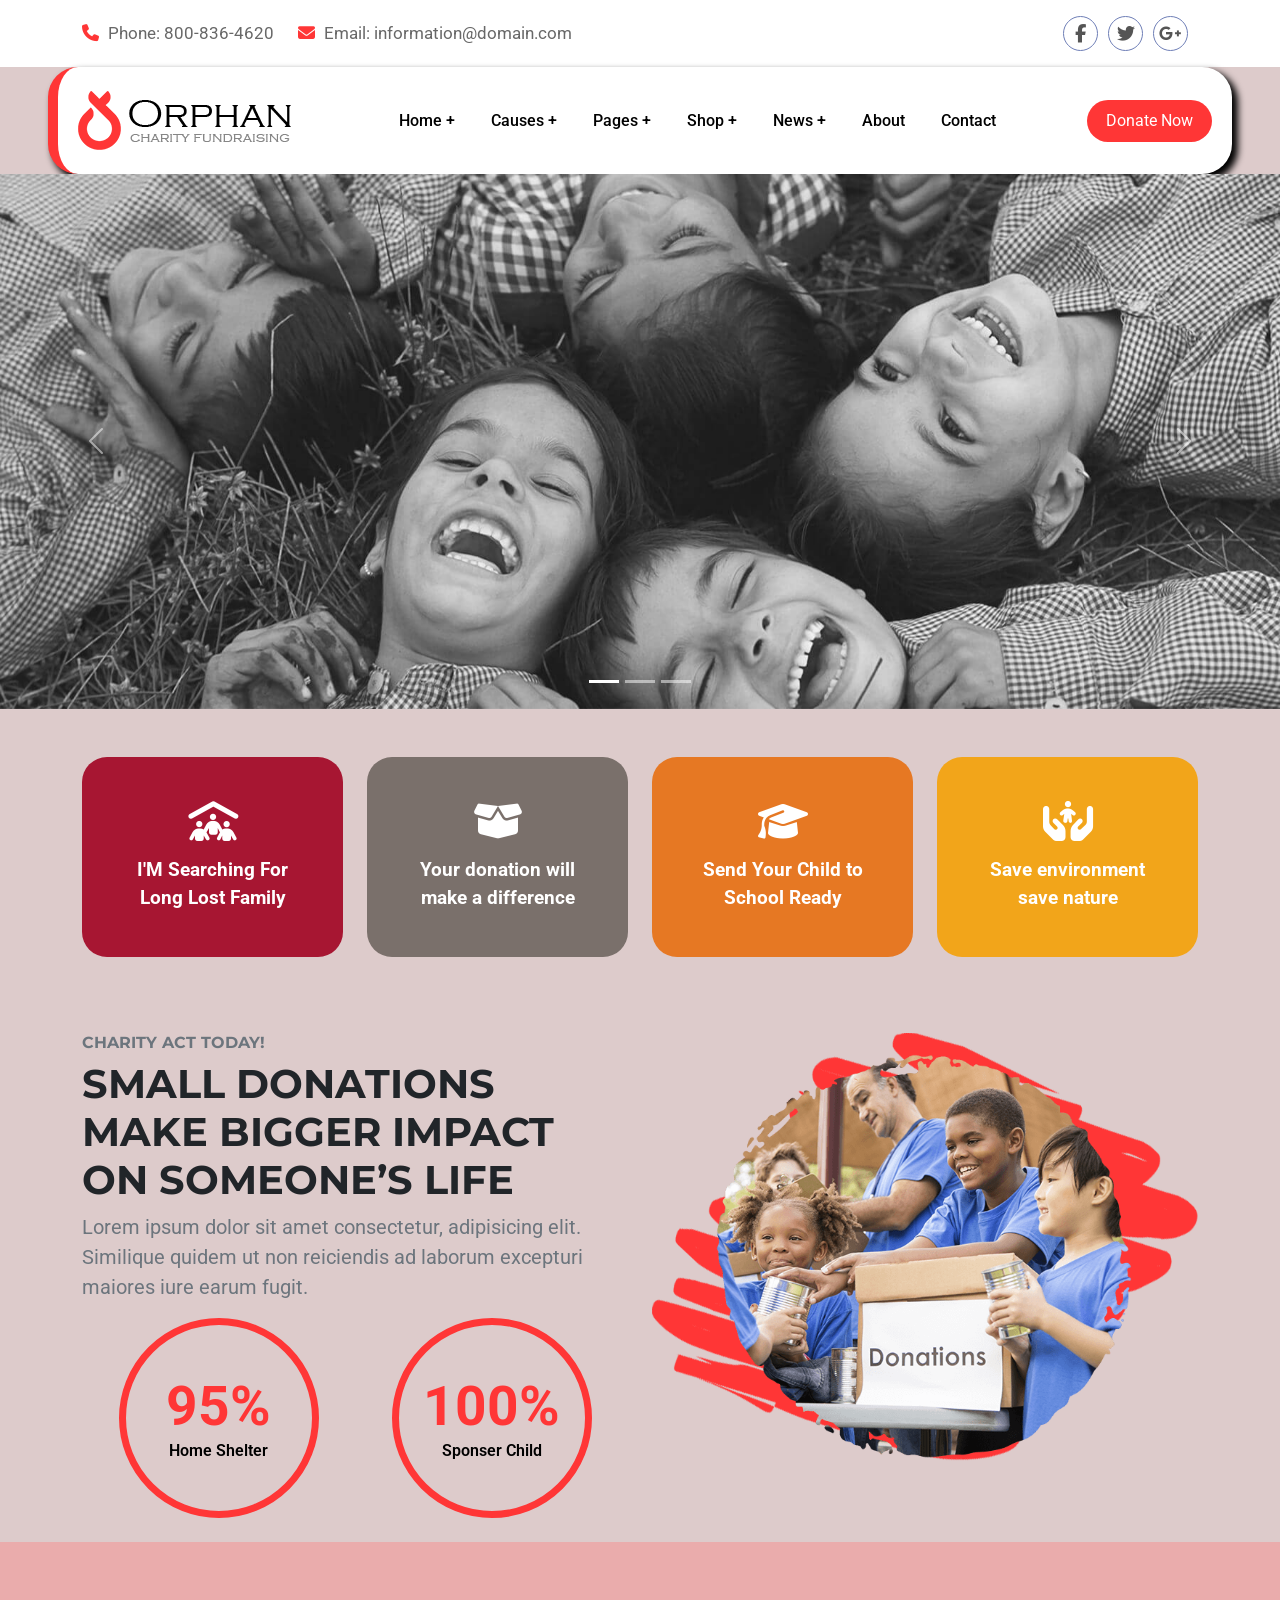
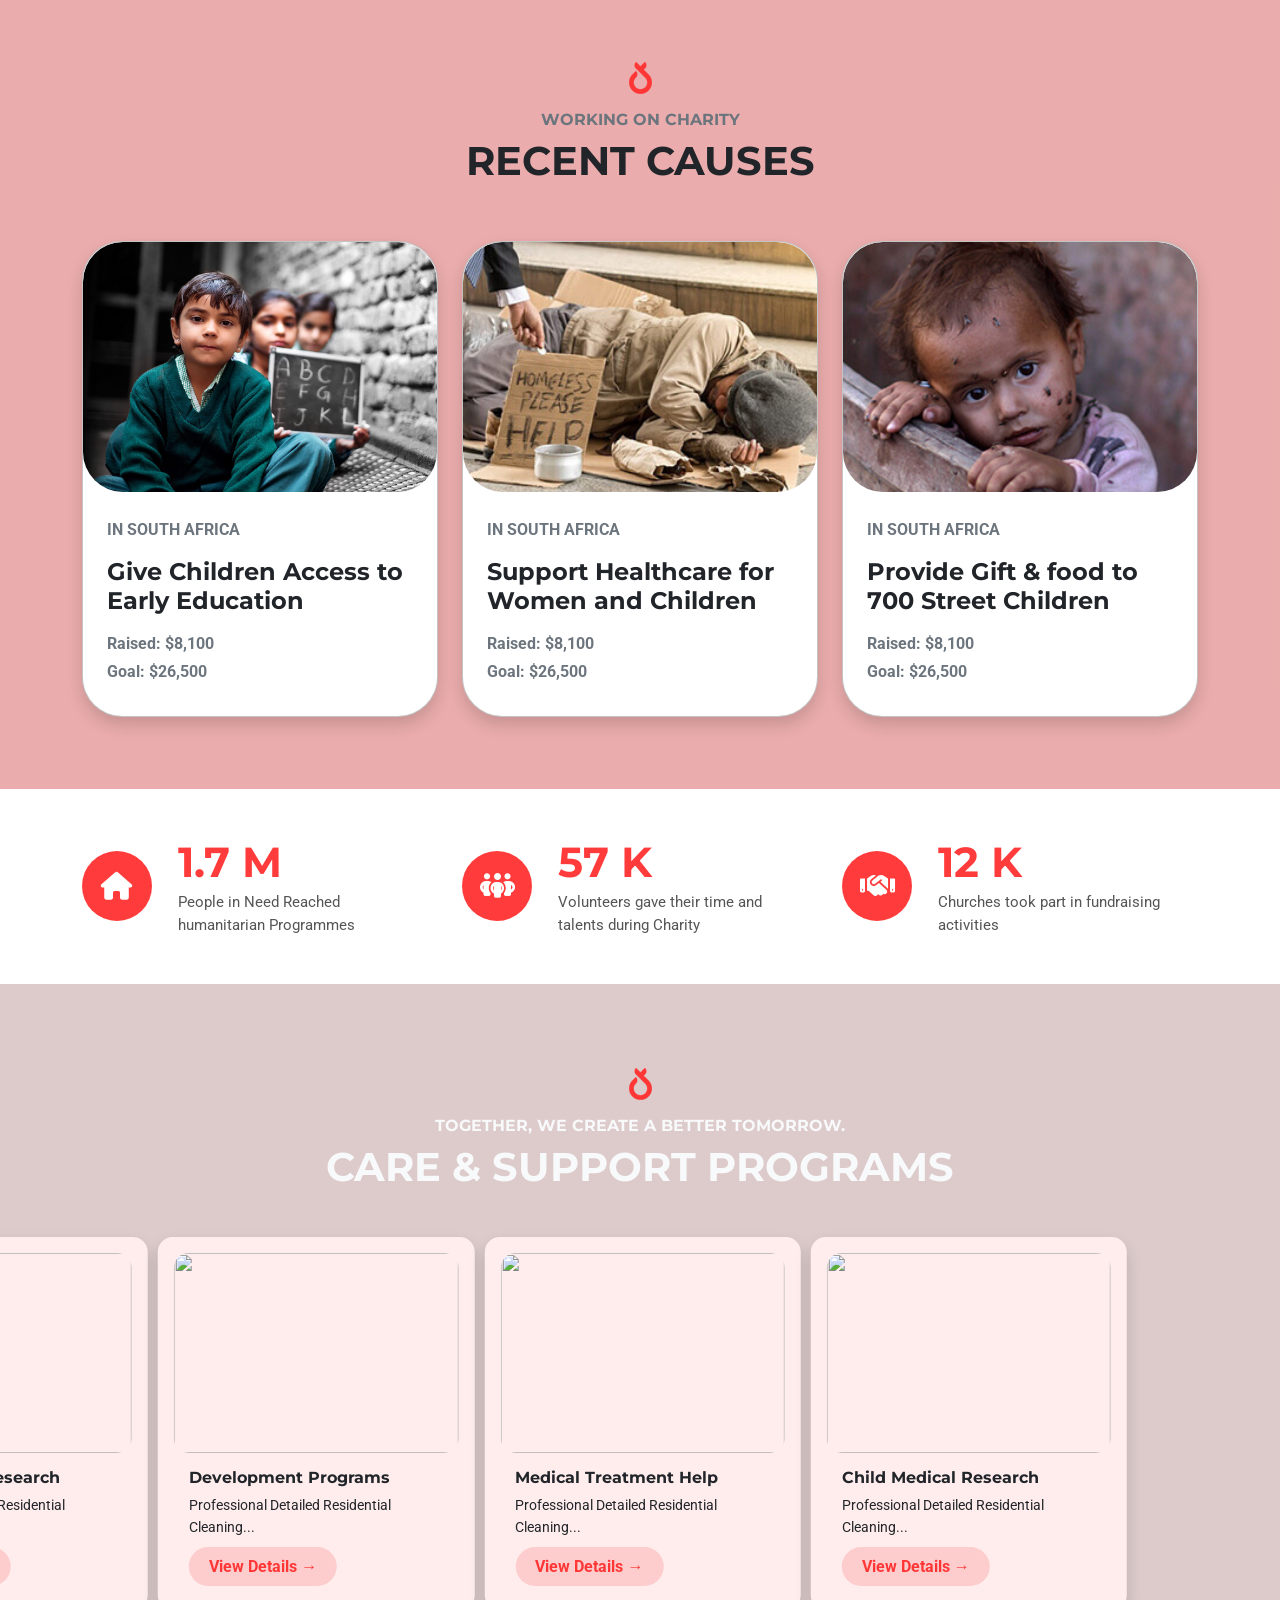
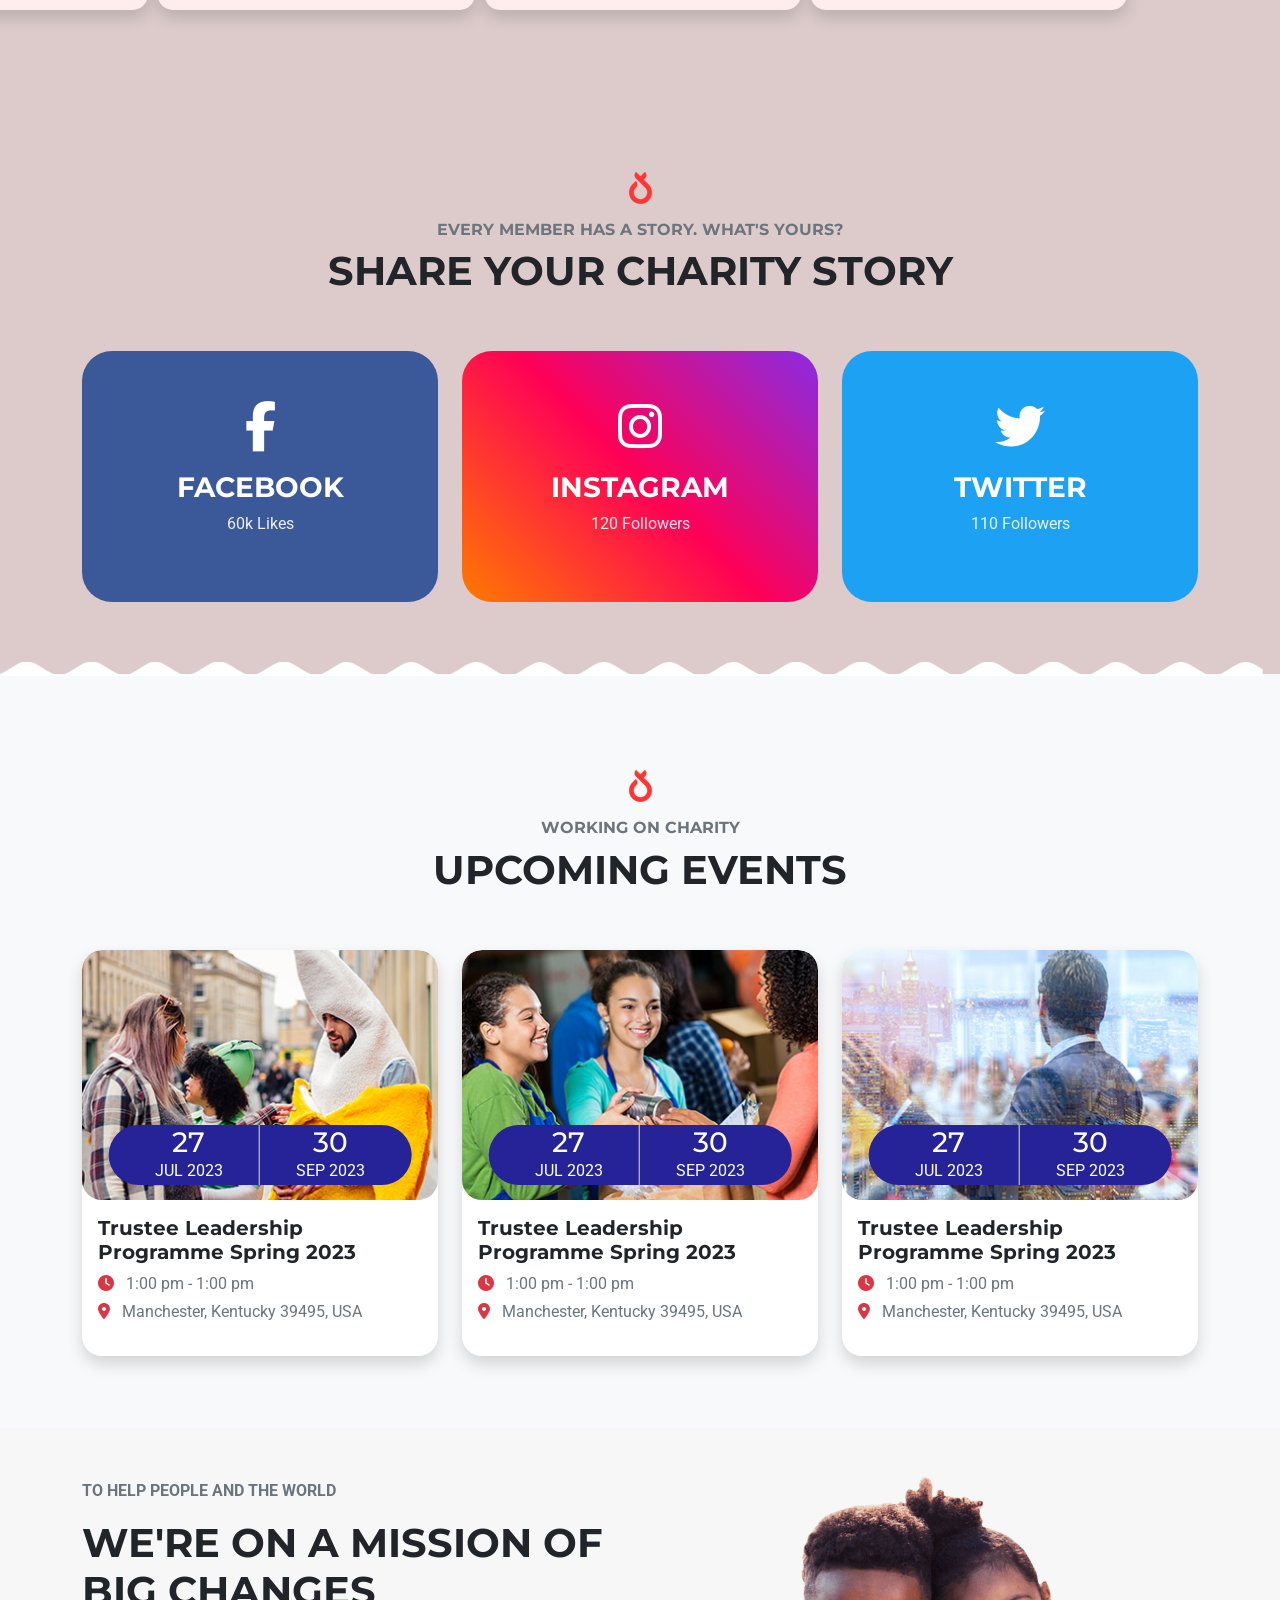
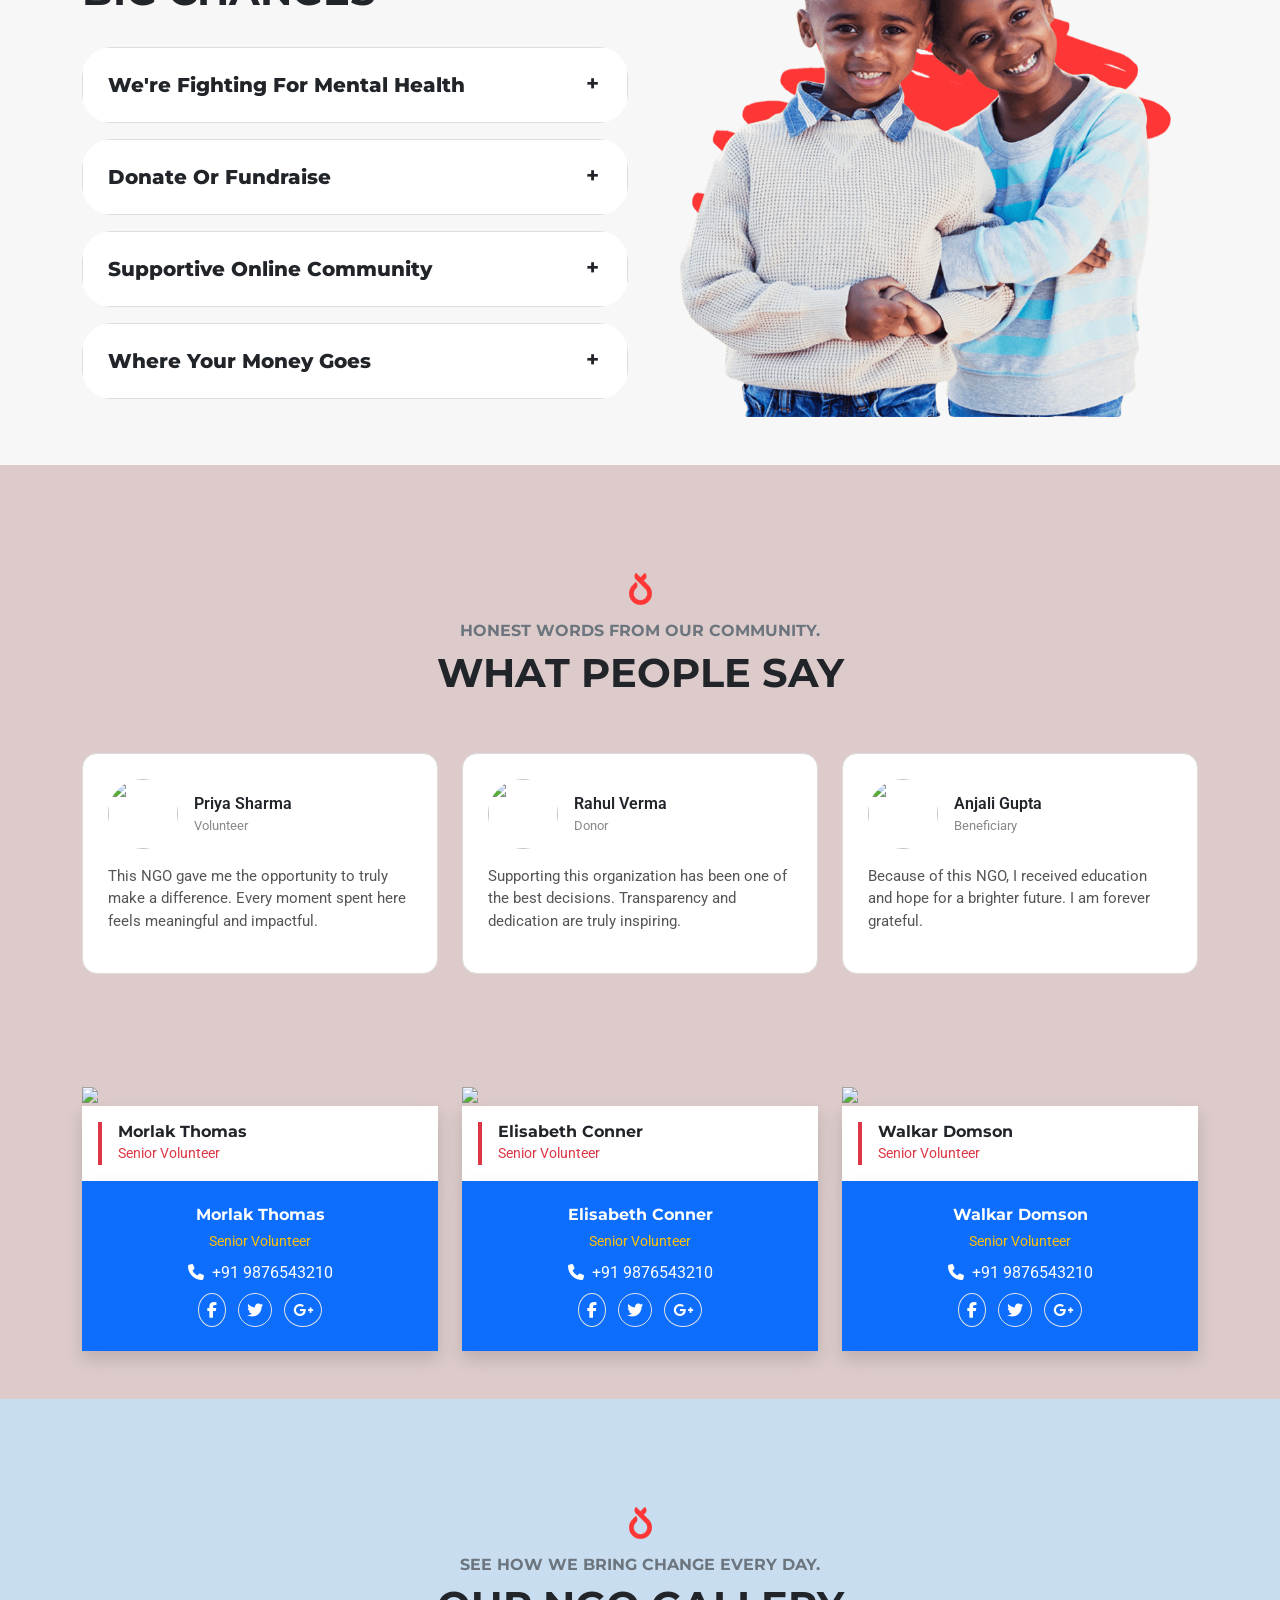
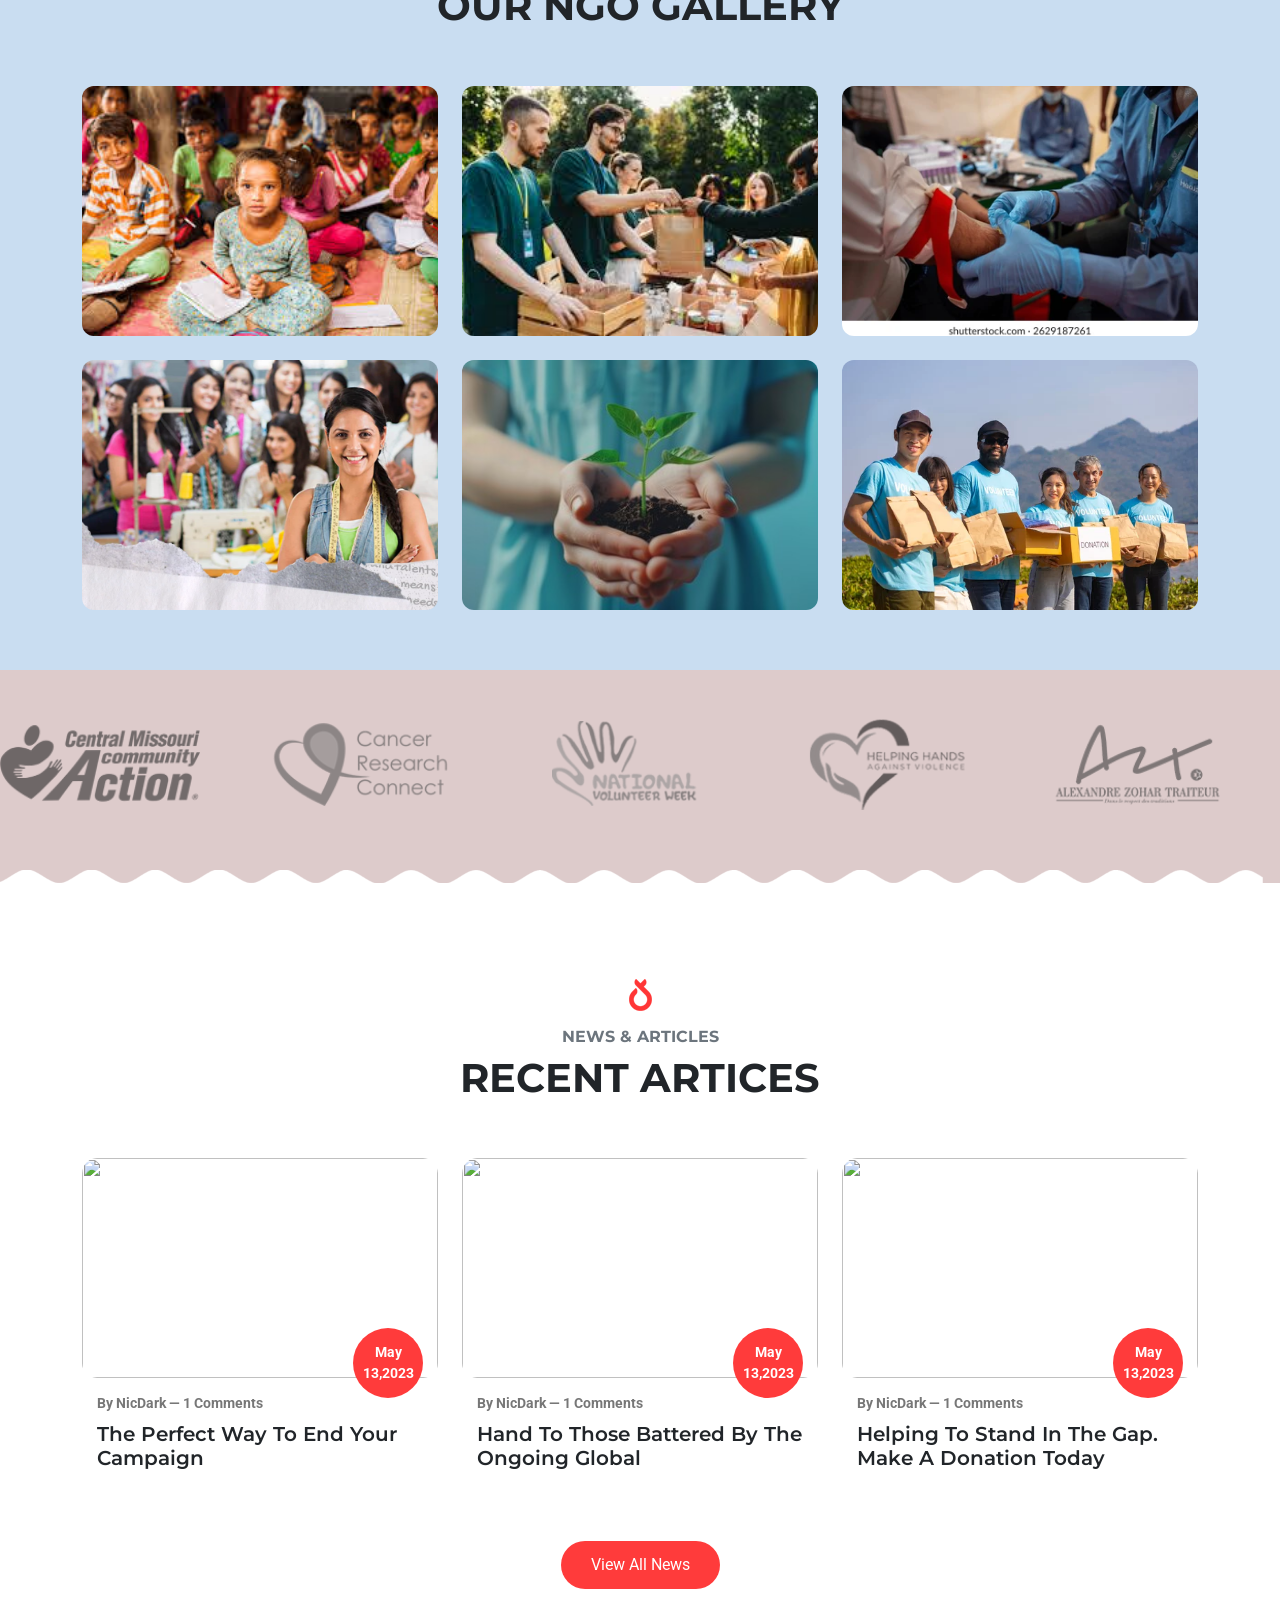
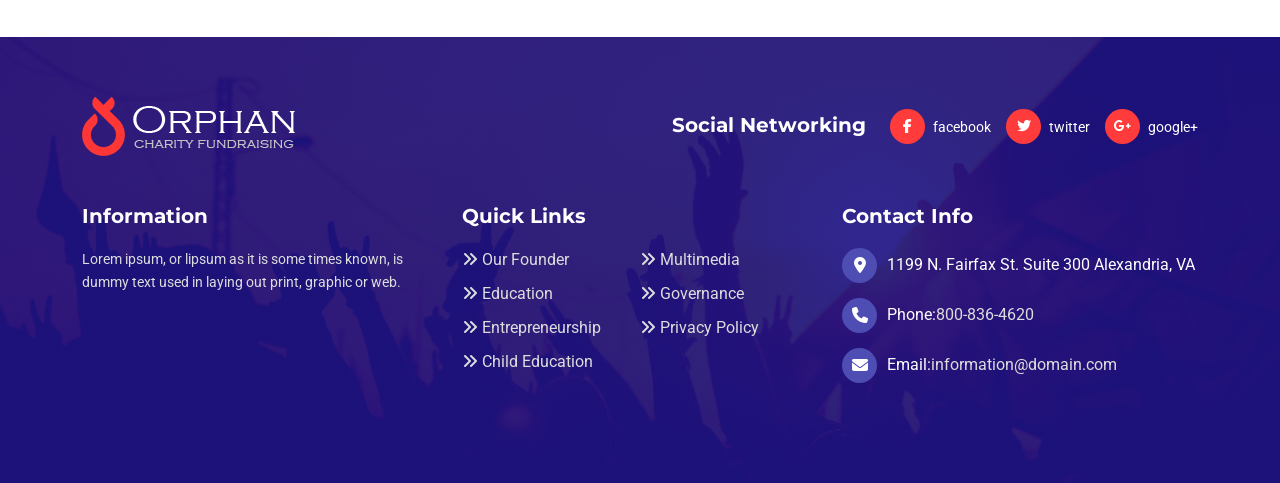
==== index.html @ 3b1694ea "bhoomi" ====
<!doctype html>
<html lang="en">
  <head>
    <meta charset="UTF-8" />
    <meta name="viewport" content="width=device-width, initial-scale=1.0" />
    <link rel="preconnect" href="https://fonts.googleapis.com" />
    <link rel="preconnect" href="https://fonts.gstatic.com" crossorigin />
    <link
      href="https://fonts.googleapis.com/css2?family=Montserrat:ital,wght@0,100..900;1,100..900&family=Roboto:ital,wght@0,100..900;1,100..900&display=swap"
      rel="stylesheet"
    />
    <link
      rel="stylesheet"
      href="https://cdnjs.cloudflare.com/ajax/libs/font-awesome/6.5.0/css/all.min.css"
    />
    <link href="https://unpkg.com/aos@2.3.1/dist/aos.css" rel="stylesheet" />
    <link
      rel="stylesheet"
      href="https://unpkg.com/swiper/swiper-bundle.min.css"
    />

    <link rel="stylesheet" href="bootstrap.css" />
    <link rel="stylesheet" href="index.css" />
    <title>NGO</title>
  </head>
  <body>
    <div class="ngo">
      <div class="top-header py-3">
        <div
          class="container d-lg-flex justify-content-between align-items-center"
        >
          <div class="contact-info text-lg-start text-center">
            <span data-aos="zoom-in" data-aos-delay="200"
              ><i class="fa-solid fa-phone"></i> Phone: 800-836-4620</span
            >
            <span data-aos="zoom-in" data-aos-delay="400"
              ><i class="fa-solid fa-envelope"></i> Email:
              information@domain.com</span
            >
          </div>

          <div class="d-lg-block d-none">
            <div class="social-login">
              <a href="#" data-aos="zoom-in" data-aos-delay="600"
                ><i class="fa-brands fa-facebook-f face"></i
              ></a>
              <a href="#" data-aos="zoom-in" data-aos-delay="800"
                ><i class="fa-brands fa-twitter twist"></i
              ></a>
              <a
                class="text-dark"
                href="#"
                data-aos="zoom-in"
                data-aos-delay="1000"
                ><i class="fa-brands fa-google-plus-g google"></i>
              </a>
              <!-- <span class="login" data-aos="zoom-in" data-aos-delay="1200">
                <a href="">
                  <i class="fa-solid fa-user"></i> Login and Register
                </a>
              </span> -->
            </div>
          </div>
        </div>
      </div>

      <!-- 🔵 Main Header -->
    </div>

    <!-- <div class="mainWrapper">
      <div class="container">
        <div class="main-header">
          <div
            class="container d-flex align-items-center justify-content-between"
          >
            <div class="logo d-flex align-items-center">
              <div class="logo-icon">
                <img src="image/blacklogo2.png" alt="logo" />
              </div>
            </div>

            <ul class="nav-menu d-flex">
              <li>Home +</li>
              <li>Causes +</li>
              <li>Pages +</li>
              <li>Shop +</li>
              <li>News +</li>
              <li>About</li>
              <li>Contact</li>
            </ul>

            <div class="header-right d-flex align-items-center">
              <div class="cart">
                <i class="fa-solid fa-bag-shopping"></i>
                <span class="badge">1</span>
              </div>

              <button class="btn donate-btn">Donate Now</button>
            </div>
          </div>
        </div>
      </div>
    </div> -->

    <div class="mainWrapper">
      <div class="container-fluid px-lg-5">
        <nav class="navbar navbar-expand-lg main-header">
          <!-- Logo -->
          <a class="navbar-brand d-flex align-items-center" href="#">
            <div
              class="logo-icon img-fluid w-100 w-sm-50"
              data-aos="zoom-in-right"
            >
              <img src="image/blacklogo2.png" alt="logo" width="50" class="" />
            </div>
          </a>

          <!-- Toggle Button (Mobile) -->
          <button
            class="navbar-toggler"
            type="button"
            data-bs-toggle="collapse"
            data-bs-target="#navbarContent"
          >
            <span class="navbar-toggler-icon">
              <i class="fa-solid fa-bars"></i>
            </span>
          </button>

          <!-- Menu -->
          <div
            class="collapse navbar-collapse justify-content-between"
            id="navbarContent"
          >
            <ul class="navbar-nav mx-auto nav-menu" data-aos="zoom-in">
              <li class="nav-item"><a class="nav-link" href="#">Home +</a></li>
              <li class="nav-item">
                <a class="nav-link" href="#">Causes +</a>
              </li>
              <li class="nav-item"><a class="nav-link" href="#">Pages +</a></li>
              <li class="nav-item"><a class="nav-link" href="#">Shop +</a></li>
              <li class="nav-item"><a class="nav-link" href="#">News +</a></li>
              <li class="nav-item"><a class="nav-link" href="#">About</a></li>
              <li class="nav-item"><a class="nav-link" href="#">Contact</a></li>
            </ul>

            <!-- Right Side -->
            <div
              class="header-right d-flex align-items-center"
              data-aos="zoom-in-left"
            >
              <a href="" class="btn donate-btn">Donate Now</a>
            </div>
          </div>
        </nav>
      </div>
    </div>
    <section class="carouselContent345">
      <div id="demo" class="carousel slide" data-bs-ride="carousel">
        <!-- Indicators/dots -->
        <div class="carousel-indicators">
          <button
            type="button"
            data-bs-target="#demo"
            data-bs-slide-to="0"
            class="active"
          ></button>
          <button
            type="button"
            data-bs-target="#demo"
            data-bs-slide-to="1"
          ></button>
          <button
            type="button"
            data-bs-target="#demo"
            data-bs-slide-to="2"
          ></button>
        </div>

        <!-- The slideshow/carousel -->
        <div class="carousel-inner">
          <div class="carousel-item active">
            <img
              src="image/hero-1.jpg"
              alt="Los Angeles"
              class="d-block w-100"
            />
          </div>
          <div class="carousel-item">
            <img src="image/slide1.jpg" alt="Chicago" class="d-block w-100" />
          </div>
          <div class="carousel-item">
            <img src="image/slide2.jpg" alt="New York" class="d-block w-100" />
          </div>
        </div>

        <!-- Left and right controls/icons -->
        <button
          class="carousel-control-prev"
          type="button"
          data-bs-target="#demo"
          data-bs-slide="prev"
        >
          <span class="carousel-control-prev-icon"></span>
        </button>
        <button
          class="carousel-control-next"
          type="button"
          data-bs-target="#demo"
          data-bs-slide="next"
        >
          <span class="carousel-control-next-icon"></span>
        </button>
      </div>
    </section>

    <section class="cardCon235">
      <div class="cardWrapper">
        <div class="cardContent">
          <div class="container py-5">
            <div class="row g-4">
              <div
                class="col-md-3"
                data-aos="fade-up"
                data-aos-anchor-placement="top-bottom"
                data-aos-duration="200"
                data-aos-delay="200"
              >
                <div class="card-box" style="background: #a71632">
                  <i class="fa-solid fa-people-roof"></i>
                  <div class="card-text">
                    I'M Searching For<br />Long Lost Family
                  </div>
                </div>
              </div>

              <div
                class="col-md-3"
                data-aos="fade-up"
                data-aos-anchor-placement="top-bottom"
                data-aos-duration="400"
                data-aos-delay="300"
              >
                <div class="card-box" style="background: #7a706b">
                  <i class="fa-solid fa-box-open"></i>
                  <div class="card-text">
                    Your donation will<br />make a difference
                  </div>
                </div>
              </div>

              <div
                class="col-md-3"
                data-aos="fade-up"
                data-aos-anchor-placement="top-bottom"
                data-aos-duration="600"
                data-aos-delay="400"
              >
                <div class="card-box" style="background: #e67823">
                  <i class="fa-solid fa-graduation-cap"></i>
                  <div class="card-text">
                    Send Your Child to<br />School Ready
                  </div>
                </div>
              </div>

              <div
                class="col-md-3"
                data-aos="fade-up"
                data-aos-anchor-placement="top-bottom"
                data-aos-duration="800"
                data-aos-delay="500"
              >
                <div class="card-box" style="background: #f2a51a">
                  <i class="fa-solid fa-hands-holding-child"></i>
                  <div class="card-text">Save environment<br />save nature</div>
                </div>
              </div>
            </div>
          </div>
        </div>
      </div>
    </section>

    <section class="charityContent432" style="overflow: hidden">
      <div class="charity my-4">
        <div class="container">
          <div class="row">
            <div class="col-md-6 col-12">
              <div class="textContent text-secondary">
                <h6 class="fw-bold" data-aos="fade-right" data-aos-delay="300">
                  CHARITY ACT TODAY!
                </h6>
                <h1
                  class="text-dark fs-1"
                  data-aos="fade-right"
                  data-aos-delay="400"
                >
                  Small Donations Make Bigger Impact On Someone’s Life
                </h1>
                <p class="fs-5" data-aos="fade-right" data-aos-delay="500">
                  Lorem ipsum dolor sit amet consectetur, adipisicing elit.
                  Similique quidem ut non reiciendis ad laborum excepturi
                  maiores iure earum fugit.
                </p>
                <div class="num" data-aos="fade-up" data-aos-delay="300">
                  <div class="content123">
                    <div class="contentWrapper132">
                      <div class="h1 m-0">95%</div>
                      <span>Home Shelter</span>
                    </div>
                  </div>
                  <div class="content123">
                    <div class="contentWrapper132">
                      <div class="h1 m-0">100%</div>
                      <span>Sponser Child</span>
                    </div>
                  </div>
                </div>
              </div>
            </div>
            <div class="col-md-6 col-12">
              <div
                class="imgContent"
                data-aos="fade-left"
                data-aos-delay="300"
                data-aos-disable="mobile"
              >
                <img src="image/charity-7.png" alt="" />
              </div>
            </div>
          </div>
        </div>
      </div>
    </section>

    <section class="threeCard123 py-4">
      <div class="container mt-5">
        <div class="headerContent34 text-center py-5" data-aos="fade-up">
          <img src="image/logo-icon.png" alt="" class="pb-3" />
          <h6 class="text-muted fw-bold">WORKING ON CHARITY</h6>
          <h1 class="fw-bold">RECENT CAUSES</h1>
        </div>
        <div class="row g-4">
          <!-- Card Start -->
          <div class="col-md-4 mb-5" data-aos="fade-up">
            <div class="card shadow rounded-4 overflow-hidden donation-card">
              <div class="position-relative imgContent654">
                <img
                  src="image/slide1.jpg"
                  class="card-img-top imgWrapper637"
                />

                <!-- Hover Overlay -->
                <div
                  class="overlay d-flex justify-content-center align-items-center"
                >
                  <button class="btn btn-danger rounded-pill px-4 fw-bold">
                    <a href="" style="text-decoration: none; color: #fff"
                      >Donate Now</a
                    >
                  </button>
                </div>
              </div>

              <div class="card-body px-4">
                <small class="text-muted fw-bold fs-6">IN SOUTH AFRICA</small>
                <h5 class="fw-bold my-3 fs-4 imgText333">
                  Give Children Access to Early Education
                </h5>

                <p class="mb-1 fs-6 fw-bold text-secondary">Raised: $8,100</p>
                <p class="fs-6 fw-bold text-secondary">Goal: $26,500</p>
              </div>
            </div>
          </div>

          <div class="col-md-4 mb-5" data-aos="fade-up">
            <div class="card shadow rounded-4 overflow-hidden donation-card">
              <div class="position-relative imgContent654">
                <img src="image/img2.jpg" class="card-img-top imgWrapper637" />

                <!-- Hover Overlay -->
                <div
                  class="overlay d-flex justify-content-center align-items-center"
                >
                  <button class="btn btn-danger rounded-pill px-4 fw-bold">
                    <a href="" style="text-decoration: none; color: #fff"
                      >Donate Now</a
                    >
                  </button>
                </div>
              </div>

              <div class="card-body px-4">
                <small class="text-muted fw-bold fs-6">IN SOUTH AFRICA</small>
                <h5 class="fw-bold my-3 fs-4 imgText333">
                  Support Healthcare for Women and Children
                </h5>

                <p class="mb-1 fs-6 fw-bold text-secondary">Raised: $8,100</p>
                <p class="fs-6 fw-bold text-secondary">Goal: $26,500</p>
              </div>
            </div>
          </div>

          <div class="col-md-4 mb-5" data-aos="fade-up">
            <div class="card shadow rounded-4 overflow-hidden donation-card">
              <div class="position-relative imgContent654">
                <img src="image/img3.jpg" class="card-img-top imgWrapper637" />

                <!-- Hover Overlay -->
                <div
                  class="overlay d-flex justify-content-center align-items-center"
                >
                  <button class="btn btn-danger rounded-pill px-4 fw-bold">
                    <a href="" style="text-decoration: none; color: #fff"
                      >Donate Now</a
                    >
                  </button>
                </div>
              </div>

              <div class="card-body px-4">
                <small class="text-muted fw-bold fs-6">IN SOUTH AFRICA</small>
                <h5 class="fw-bold my-3 fs-4 imgText333">
                  Provide Gift & food to 700 Street Children
                </h5>

                <p class="mb-1 fs-6 fw-bold text-secondary">Raised: $8,100</p>
                <p class="fs-6 fw-bold text-secondary">Goal: $26,500</p>
              </div>
            </div>
          </div>
          <!-- Card End -->
        </div>
      </div>
    </section>

    <section class="ngoCounterRow546 py-5">
      <div class="container">
        <div class="row align-items-center text-md-start text-center g-4">
          <div class="col-md-4">
            <div
              class="counterItem546 d-flex align-items-center justify-content-md-start justify-content-center"
            >
              <div class="iconBox546 me-3">
                <i class="fa-solid fa-house"></i>
              </div>

              <div>
                <h2 class="mb-1">1.7 M</h2>
                <p>People in Need Reached humanitarian Programmes</p>
              </div>
            </div>
          </div>

          <div class="col-md-4">
            <div
              class="counterItem546 d-flex align-items-center justify-content-md-start justify-content-center"
            >
              <div class="iconBox546 me-3">
                <i class="fa-solid fa-people-group"></i>
              </div>

              <div>
                <h2 class="mb-1">57 K</h2>
                <p>Volunteers gave their time and talents during Charity</p>
              </div>
            </div>
          </div>

          <div class="col-md-4">
            <div
              class="counterItem546 d-flex align-items-center justify-content-md-start justify-content-center"
            >
              <div class="iconBox546 me-3">
                <i class="fa-solid fa-handshake"></i>
              </div>

              <div>
                <h2 class="mb-1">12 K</h2>
                <p>Churches took part in fundraising activities</p>
              </div>
            </div>
          </div>
        </div>
      </div>
    </section>

    <section class="cardSlider435 mb-3">
      <div class="swiper-container cardsWrapper546">
        <div
          class="headerContent34 text-center pb-2 pt-5 text-light"
          data-aos="fade-up"
        >
          <img src="image/logo-icon.png" alt="" class="py-3" />
          <h6 class="fw-bold">TOGETHER, WE CREATE A BETTER TOMORROW.</h6>
          <h1 class="fw-bold">CARE & SUPPORT PROGRAMS</h1>
        </div>
        <div class="cardsTrack546 swiper-wrapper">
          <div class="card card546 swiper-slide shadow p-3">
            <img
              src="https://images.unsplash.com/photo-1584515933487-779824d29309"
            />
            <div class="card-body">
              <h6 class="fw-bold">Medical Treatment Help</h6>
              <p>Professional Detailed Residential Cleaning...</p>
              <a href="#" class="cardsBtn fw-bold">View Details →</a>
            </div>
          </div>

          <div class="card card546 swiper-slide shadow p-3">
            <img
              src="https://images.unsplash.com/photo-1588776814546-1ffcf47267a5"
            />
            <div class="card-body">
              <h6 class="fw-bold">Child Medical Research</h6>
              <p>Professional Detailed Residential Cleaning...</p>
              <a href="#">View Details →</a>
            </div>
          </div>

          <div class="card card546 swiper-slide shadow p-3">
            <img
              src="https://images.unsplash.com/photo-1593113630400-ea4288922497"
            />
            <div class="card-body">
              <h6 class="fw-bold">Development Programs</h6>
              <p>Professional Detailed Residential Cleaning...</p>
              <a href="#">View Details →</a>
            </div>
          </div>
          <div class="card card546 swiper-slide shadow p-3">
            <img
              src="https://images.unsplash.com/photo-1584515933487-779824d29309"
            />
            <div class="card-body">
              <h6 class="fw-bold">Medical Treatment Help</h6>
              <p>Professional Detailed Residential Cleaning...</p>
              <a href="#">View Details →</a>
            </div>
          </div>

          <div class="card card546 swiper-slide shadow p-3">
            <img
              src="https://images.unsplash.com/photo-1588776814546-1ffcf47267a5"
            />
            <div class="card-body">
              <h6 class="fw-bold">Child Medical Research</h6>
              <p>Professional Detailed Residential Cleaning...</p>
              <a href="#">View Details →</a>
            </div>
          </div>
        </div>
      </div>
    </section>

    <section class="socialIcon543">
      <div class="socialWrapper786 container py-5">
        <div class="headerContent34 text-center py-5" data-aos="fade-up">
          <img src="image/logo-icon.png" alt="" class="pb-3" />
          <h6 class="text-muted fw-bold">
            EVERY MEMBER HAS A STORY. WHAT'S YOURS?
          </h6>
          <h1 class="fw-bold">SHARE YOUR CHARITY STORY</h1>
        </div>

        <div class="row g-4 justify-content-center">
          <div class="col-md-4" data-aos="fade-up">
            <div class="socialCard786 facebook">
              <i class="fab fa-facebook-f"></i>
              <h3>FACEBOOK</h3>
              <p>60k Likes</p>
            </div>
          </div>

          <div class="col-md-4" data-aos="fade-up">
            <div class="socialCard786 instagram">
              <i class="fab fa-instagram"></i>
              <h3>INSTAGRAM</h3>
              <p>120 Followers</p>
            </div>
          </div>

          <div class="col-md-4" data-aos="fade-up">
            <div class="socialCard786 twitter">
              <i class="fab fa-twitter"></i>
              <h3>TWITTER</h3>
              <p>110 Followers</p>
            </div>
          </div>
        </div>
      </div>
    </section>
    <img
      src="image/bottom-shaps.png"
      alt=""
      class="img-fluid"
      style="position: relative; top: 6px; width: 100%"
    />

    <!-- <section class="charityProduct323 py-5">
      <div class="container">
        <div class="row g-4">
          <div class="col-xl-3 col-lg-4 col-md-6 col-12">
            <div class="productCards323 h-100">
              <img src="image/charityShirt.png" class="img-fluid" alt="shirt" />

              <h3 class="priceText">
                <i class="fa-solid fa-dollar-sign pt-4"></i>
                <span>70.00</span>
                <span class="oldPrice546">$120.00</span>
              </h3>

              <h3><a href="">Men White T-Shirt</a></h3>

              <span class="ratingStars">
                <i class="fa-solid fa-star"></i>
                <i class="fa-solid fa-star"></i>
                <i class="fa-solid fa-star"></i>
                <i class="fa-solid fa-star"></i>
                <i class="fa-solid fa-star"></i>
                <span class="fw-bold text-muted">15</span>
              </span>

              <div class="basketIcon23 text-end mt-auto">
                <i class="fa-solid fa-basket-shopping"></i>
              </div>
            </div>
          </div>

          <div class="col-xl-3 col-lg-4 col-md-6 col-12">
            <div class="productCards323 h-100">
              <img src="image/toy.png" class="img-fluid" alt="shirt" />

              <h3 class="priceText">
                <i class="fa-solid fa-dollar-sign pt-4"></i>
                <span>70.00</span>
                <span class="oldPrice546">$120.00</span>
              </h3>

              <h3><a href="">Used Children's Toys</a></h3>

              <span class="ratingStars">
                <i class="fa-solid fa-star"></i>
                <i class="fa-solid fa-star"></i>
                <i class="fa-solid fa-star"></i>
                <i class="fa-solid fa-star"></i>
                <i class="fa-solid fa-star"></i>
                <span class="fw-bold text-muted">15</span>
              </span>

              <div class="basketIcon23 text-end mt-auto">
                <i class="fa-solid fa-basket-shopping"></i>
              </div>
            </div>
          </div>

          <div class="col-xl-3 col-lg-4 col-md-6 col-12">
            <div class="productCards323 h-100">
              <img src="image/charityCap.png" class="img-fluid" alt="shirt" />

              <h3 class="priceText">
                <i class="fa-solid fa-dollar-sign pt-4"></i>
                <span>70.00</span>
                <span class="oldPrice546">$120.00</span>
              </h3>

              <h3><a href="">Donation Box</a></h3>

              <span class="ratingStars">
                <i class="fa-solid fa-star"></i>
                <i class="fa-solid fa-star"></i>
                <i class="fa-solid fa-star"></i>
                <i class="fa-solid fa-star"></i>
                <i class="fa-solid fa-star"></i>
                <span class="fw-bold text-muted">15</span>
              </span>

              <div class="basketIcon23 text-end mt-auto">
                <i class="fa-solid fa-basket-shopping"></i>
              </div>
            </div>
          </div>

          <div class="col-xl-3 col-lg-4 col-md-6 col-12">
            <div class="productCards323 h-100">
              <img src="image/Product.png" class="img-fluid" alt="shirt" />

              <h3 class="priceText">
                <i class="fa-solid fa-dollar-sign pt-4"></i>
                <span>70.00</span>
                <span class="oldPrice546">$120.00</span>
              </h3>

              <h3><a href="">New Cap Hat Men</a></h3>

              <span class="ratingStars">
                <i class="fa-solid fa-star"></i>
                <i class="fa-solid fa-star"></i>
                <i class="fa-solid fa-star"></i>
                <i class="fa-solid fa-star"></i>
                <i class="fa-solid fa-star"></i>
                <span class="fw-bold text-muted">15</span>
              </span>

              <div class="basketIcon23 text-end mt-auto">
                <i class="fa-solid fa-basket-shopping"></i>
              </div>
            </div>
          </div>
        </div>
      </div>
    </section> -->

    <section class="eventsContent345 bg-light">
      <div class="container py-5">
        <div class="headerContent34 text-center py-5" data-aos="fade-up">
          <img src="image/logo-icon.png" alt="" class="pb-3" />
          <h6 class="text-muted fw-bold">WORKING ON CHARITY</h6>
          <h1 class="fw-bold">UPCOMING EVENTS</h1>
        </div>
        <div class="row">
          <div class="col-lg-4 col-md-6 col-12 mb-4" data-aos="zoom-in">
            <div class="eventCard546 shadow">
              <div class="eventImg546 position-relative">
                <img src="image/upcoming-events-1.jpg" class="w-100" />
                <div class="dateBox546">
                  <div
                    class="eventsContent546 d-flex justify-content-center align-items-center"
                  >
                    <div class="eventNum324">
                      <h3 class="m-0">27</h3>
                      <span>JUL 2023</span>
                    </div>
                    <div class="line546"></div>
                    <div class="eventNum324">
                      <h3 class="m-0">30</h3>
                      <span>SEP 2023</span>
                    </div>
                  </div>
                </div>

                <div
                  class="hoverOverlay546 d-flex justify-content-end align-items-end"
                >
                  <div class="arrowBtn546 p-3">
                    <a href=""><i class="fa-solid fa-chevron-right"></i></a>
                  </div>
                </div>
              </div>
              <div class="p-3">
                <h5 class="fw-bold">
                  Trustee Leadership Programme Spring 2023
                </h5>

                <p class="mb-1 text-muted">
                  <i class="fa-solid fa-clock text-danger me-2"></i>
                  1:00 pm - 1:00 pm
                </p>

                <p class="text-muted">
                  <i class="fa-solid fa-location-dot text-danger me-2"></i>
                  Manchester, Kentucky 39495, USA
                </p>
              </div>
            </div>
          </div>

          <div class="col-lg-4 col-md-6 col-12 mb-4" data-aos="zoom-in">
            <div class="eventCard546 shadow">
              <div class="eventImg546 position-relative">
                <img src="image/upcoming-events-2.jpg" class="w-100" />
                <div class="dateBox546">
                  <div
                    class="eventsContent546 d-flex justify-content-center align-items-center"
                  >
                    <div class="eventNum324">
                      <h3 class="m-0">27</h3>
                      <span>JUL 2023</span>
                    </div>
                    <div class="line546"></div>
                    <div class="eventNum324">
                      <h3 class="m-0">30</h3>
                      <span>SEP 2023</span>
                    </div>
                  </div>
                </div>

                <div
                  class="hoverOverlay546 d-flex justify-content-end align-items-end"
                >
                  <div class="arrowBtn546 p-3">
                    <a href=""><i class="fa-solid fa-chevron-right"></i></a>
                  </div>
                </div>
              </div>
              <div class="p-3">
                <h5 class="fw-bold">
                  Trustee Leadership Programme Spring 2023
                </h5>

                <p class="mb-1 text-muted">
                  <i class="fa-solid fa-clock text-danger me-2"></i>
                  1:00 pm - 1:00 pm
                </p>

                <p class="text-muted">
                  <i class="fa-solid fa-location-dot text-danger me-2"></i>
                  Manchester, Kentucky 39495, USA
                </p>
              </div>
            </div>
          </div>

          <div class="col-lg-4 col-md-6 col-12 mb-4" data-aos="zoom-in">
            <div class="eventCard546 shadow">
              <div class="eventImg546 position-relative">
                <img src="image/upcoming-events-3.jpg" class="w-100" />
                <div class="dateBox546">
                  <div
                    class="eventsContent546 d-flex justify-content-center align-items-center"
                  >
                    <div class="eventNum324">
                      <h3 class="m-0">27</h3>
                      <span>JUL 2023</span>
                    </div>
                    <div class="line546"></div>
                    <div class="eventNum324">
                      <h3 class="m-0">30</h3>
                      <span>SEP 2023</span>
                    </div>
                  </div>
                </div>

                <div
                  class="hoverOverlay546 d-flex justify-content-end align-items-end"
                >
                  <div class="arrowBtn546 p-3">
                    <a href=""><i class="fa-solid fa-chevron-right"></i></a>
                  </div>
                </div>
              </div>
              <div class="p-3">
                <h5 class="fw-bold">
                  Trustee Leadership Programme Spring 2023
                </h5>

                <p class="mb-1 text-muted">
                  <i class="fa-solid fa-clock text-danger me-2"></i>
                  1:00 pm - 1:00 pm
                </p>

                <p class="text-muted">
                  <i class="fa-solid fa-location-dot text-danger me-2"></i>
                  Manchester, Kentucky 39495, USA
                </p>
              </div>
            </div>
          </div>
        </div>
      </div>
    </section>

    <section class="faqSection546 py-5">
      <div class="container">
        <div class="row align-items-center">
          <div class="col-lg-6 mb-4 mb-lg-0">
            <div class="faqheading pb-4">
              <p class="text-muted fw-bold">TO HELP PEOPLE AND THE WORLD</p>
              <h1 class="fw-bold">WE'RE ON A MISSION OF BIG CHANGES</h1>
            </div>

            <div
              class="accordion"
              id="faqAccordion546"
              data-aos="fade-right"
              data-aos-offset="300"
              data-aos-easing="ease-in-sine"
            >
              <div class="accordion-item mb-3">
                <h2 class="accordion-header">
                  <button
                    class="accordion-button collapsed h-0"
                    data-bs-toggle="collapse"
                    data-bs-target="#faq1"
                  >
                    We're Fighting For Mental Health
                  </button>
                </h2>
                <div
                  id="faq1"
                  class="accordion-collapse collapse"
                  data-bs-parent="#faqAccordion546"
                >
                  <div class="accordion-body fs-lg-5 fs-0 text-muted">
                    Nobody should face a mental health problem alone. We need
                    your help so we can be there – on the other end of the phone
                    mental health
                  </div>
                </div>
              </div>

              <div class="accordion-item mb-3">
                <h2 class="accordion-header">
                  <button
                    class="accordion-button collapsed"
                    data-bs-toggle="collapse"
                    data-bs-target="#faq2"
                  >
                    Donate Or Fundraise
                  </button>
                </h2>
                <div
                  id="faq2"
                  class="accordion-collapse collapse"
                  data-bs-parent="#faqAccordion546"
                >
                  <div class="accordion-body fs-lg-5 fs-0 text-muted">
                    Nobody should face a mental health problem alone. We need
                    your help so we can be there – on the other end of the phone
                    mental health
                  </div>
                </div>
              </div>

              <div class="accordion-item mb-3">
                <h2 class="accordion-header">
                  <button
                    class="accordion-button collapsed"
                    data-bs-toggle="collapse"
                    data-bs-target="#faq3"
                  >
                    Supportive Online Community
                  </button>
                </h2>
                <div
                  id="faq3"
                  class="accordion-collapse collapse"
                  data-bs-parent="#faqAccordion546"
                >
                  <div class="accordion-body fs-lg-5 fs-0 text-muted">
                    Nobody should face a mental health problem alone. We need
                    your help so we can be there – on the other end of the phone
                    mental health
                  </div>
                </div>
              </div>

              <div class="accordion-item mb-3">
                <h2 class="accordion-header">
                  <button
                    class="accordion-button collapsed"
                    data-bs-toggle="collapse"
                    data-bs-target="#faq4"
                  >
                    Where Your Money Goes
                  </button>
                </h2>
                <div
                  id="faq4"
                  class="accordion-collapse collapse"
                  data-bs-parent="#faqAccordion546"
                >
                  <div class="accordion-body fs-lg-5 fs-0 text-muted">
                    Nobody should face a mental health problem alone. We need
                    your help so we can be there – on the other end of the phone
                    mental health
                  </div>
                </div>
              </div>
            </div>
          </div>

          <div class="col-lg-6 text-center" data-aos="zoom-in-left">
            <div class="faqImgWrapper546">
              <img src="image/mission.png" class="img-fluid" alt="children" />
            </div>
          </div>
        </div>
      </div>
    </section>

    <section class="testimonialSection546">
      <div class="container">
        <!-- Heading -->
        <div class="headerContent34 text-center py-5" data-aos="fade-up">
          <img src="image/logo-icon.png" alt="" class="pb-3" />
          <h6 class="text-muted fw-bold">HONEST WORDS FROM OUR COMMUNITY.</h6>
          <h1 class="fw-bold">WHAT PEOPLE SAY</h1>
        </div>
        <!-- Cards -->
        <div class="row g-4">
          <!-- Card 1 -->
          <div class="col-lg-4 col-md-6">
            <div class="testimonialCard546">
              <div class="d-flex align-items-center mb-3">
                <img
                  src="https://randomuser.me/api/portraits/women/44.jpg"
                  class="testimonialImg546 me-3"
                />
                <div>
                  <div class="testimonialName546">Priya Sharma</div>
                  <div class="testimonialRole546">Volunteer</div>
                </div>
              </div>
              <p class="testimonialText546">
                This NGO gave me the opportunity to truly make a difference.
                Every moment spent here feels meaningful and impactful.
              </p>
            </div>
          </div>

          <!-- Card 2 -->
          <div class="col-lg-4 col-md-6">
            <div class="testimonialCard546">
              <div class="d-flex align-items-center mb-3">
                <img
                  src="https://randomuser.me/api/portraits/men/32.jpg"
                  class="testimonialImg546 me-3"
                />
                <div>
                  <div class="testimonialName546">Rahul Verma</div>
                  <div class="testimonialRole546">Donor</div>
                </div>
              </div>
              <p class="testimonialText546">
                Supporting this organization has been one of the best decisions.
                Transparency and dedication are truly inspiring.
              </p>
            </div>
          </div>

          <!-- Card 3 -->
          <div class="col-lg-4 col-md-6">
            <div class="testimonialCard546">
              <div class="d-flex align-items-center mb-3">
                <img
                  src="https://randomuser.me/api/portraits/women/68.jpg"
                  class="testimonialImg546 me-3"
                />
                <div>
                  <div class="testimonialName546">Anjali Gupta</div>
                  <div class="testimonialRole546">Beneficiary</div>
                </div>
              </div>
              <p class="testimonialText546">
                Because of this NGO, I received education and hope for a
                brighter future. I am forever grateful.
              </p>
            </div>
          </div>
        </div>
      </div>
    </section>

    <section class="ngoMember546">
      <div class="container py-5">
        <div class="row g-4">
          <div class="col-lg-4 col-md-6">
            <div class="member-card">
              <img
                src="https://randomuser.me/api/portraits/women/44.jpg"
                class="img-fluid w-100 rounded-4 member-img"
              />

              <div class="member-info">
                <div
                  class="bg-white rounded-4 p-3 shadow d-flex align-items-center"
                >
                  <div class="border-start border-4 border-danger ps-3">
                    <h6 class="mb-0 fw-bold">Morlak Thomas</h6>
                    <small class="text-danger">Senior Volunteer</small>
                  </div>
                </div>
              </div>

              <div
                class="hover-box bg-primary text-white text-center p-4 rounded-4 shadow"
              >
                <h6 class="fw-bold mb-1">Morlak Thomas</h6>
                <small class="text-warning">Senior Volunteer</small>

                <p class="mt-2 mb-2">
                  <i class="fa fa-phone me-2"></i>+91 9876543210
                </p>

                <div>
                  <i
                    class="fab fa-facebook-f border rounded-circle p-2 me-2"
                  ></i>
                  <i class="fab fa-twitter border rounded-circle p-2 me-2"></i>
                  <i class="fab fa-google-plus-g border rounded-circle p-2"></i>
                </div>
              </div>
            </div>
          </div>

          <div class="col-lg-4 col-md-6">
            <div class="member-card">
              <img
                src="https://randomuser.me/api/portraits/women/65.jpg"
                class="img-fluid w-100 rounded-4 member-img"
              />

              <div class="member-info">
                <div
                  class="bg-white rounded-4 p-3 shadow d-flex align-items-center"
                >
                  <div class="border-start border-4 border-danger ps-3">
                    <h6 class="mb-0 fw-bold">Elisabeth Conner</h6>
                    <small class="text-danger">Senior Volunteer</small>
                  </div>
                </div>
              </div>

              <div
                class="hover-box bg-primary text-white text-center p-4 rounded-4 shadow"
              >
                <h6 class="fw-bold mb-1">Elisabeth Conner</h6>
                <small class="text-warning">Senior Volunteer</small>

                <p class="mt-2 mb-2">
                  <i class="fa fa-phone me-2"></i>+91 9876543210
                </p>

                <div>
                  <i
                    class="fab fa-facebook-f border rounded-circle p-2 me-2"
                  ></i>
                  <i class="fab fa-twitter border rounded-circle p-2 me-2"></i>
                  <i class="fab fa-google-plus-g border rounded-circle p-2"></i>
                </div>
              </div>
            </div>
          </div>

          <div class="col-lg-4 col-md-6">
            <div class="member-card">
              <img
                src="https://randomuser.me/api/portraits/men/32.jpg"
                class="img-fluid w-100 rounded-4 member-img"
              />

              <div class="member-info">
                <div
                  class="bg-white rounded-4 p-3 shadow d-flex align-items-center"
                >
                  <div class="border-start border-4 border-danger ps-3">
                    <h6 class="mb-0 fw-bold">Walkar Domson</h6>
                    <small class="text-danger">Senior Volunteer</small>
                  </div>
                </div>
              </div>

              <div
                class="hover-box bg-primary text-white text-center p-4 rounded-4 shadow"
              >
                <h6 class="fw-bold mb-1">Walkar Domson</h6>
                <small class="text-warning">Senior Volunteer</small>

                <p class="mt-2 mb-2">
                  <i class="fa fa-phone me-2"></i>+91 9876543210
                </p>

                <div>
                  <i
                    class="fab fa-facebook-f border rounded-circle p-2 me-2"
                  ></i>
                  <i class="fab fa-twitter border rounded-circle p-2 me-2"></i>
                  <i class="fab fa-google-plus-g border rounded-circle p-2"></i>
                </div>
              </div>
            </div>
          </div>
        </div>
      </div>
    </section>
    <section class="ngoGalleryWrapper546">
      <div class="container">
        <div class="headerContent34 text-center py-5" data-aos="fade-up">
          <img src="image/logo-icon.png" alt="" class="pb-3" />
          <h6 class="text-muted fw-bold">SEE HOW WE BRING CHANGE EVERY DAY.</h6>
          <h1 class="fw-bold">OUR NGO GALLERY</h1>
        </div>

        <div class="row g-4">
          <!-- Card 1 -->
          <div class="col-lg-4 col-md-6 col-sm-12">
            <div
              class="ngoGalleryCard546"
              data-aos="fade-up"
              data-aos-duration="3000"
            >
              <img src="image/test-1.jfif" alt="" />
              <div class="ngoGalleryOverlay546">
                <h5>Education Support</h5>
                <p>Helping children with education.</p>
              </div>
            </div>
          </div>

          <!-- Card 2 -->
          <div class="col-lg-4 col-md-6 col-sm-12">
            <div
              class="ngoGalleryCard546"
              data-aos="fade-up"
              data-aos-duration="3000"
            >
              <img src="image/food.jfif" alt="" />
              <div class="ngoGalleryOverlay546">
                <h5>Food Distribution</h5>
                <p>Providing meals to needy people.</p>
              </div>
            </div>
          </div>

          <!-- Card 3 -->
          <div class="col-lg-4 col-md-6 col-sm-12">
            <div
              class="ngoGalleryCard546"
              data-aos="fade-up"
              data-aos-duration="3000"
            >
              <img src="image/health.webp" alt="" />
              <div class="ngoGalleryOverlay546">
                <h5>Health Camps</h5>
                <p>Free medical checkups.</p>
              </div>
            </div>
          </div>

          <!-- Card 4 -->
          <div class="col-lg-4 col-md-6 col-sm-12">
            <div
              class="ngoGalleryCard546"
              data-aos="fade-up"
              data-aos-duration="3000"
            >
              <img src="image/women-empowerment.webp" alt="" />
              <div class="ngoGalleryOverlay546">
                <h5>Women Empowerment</h5>
                <p>Supporting women skills.</p>
              </div>
            </div>
          </div>

          <!-- Card 5 -->
          <div class="col-lg-4 col-md-6 col-sm-12">
            <div
              class="ngoGalleryCard546"
              data-aos="fade-up"
              data-aos-duration="3000"
            >
              <img src="image/test5.jpg" alt="" />
              <div class="ngoGalleryOverlay546">
                <h5>Tree Plantation</h5>
                <p>Making environment green.</p>
              </div>
            </div>
          </div>

          <!-- Card 6 -->
          <div class="col-lg-4 col-md-6 col-sm-12">
            <div
              class="ngoGalleryCard546"
              data-aos="fade-up"
              data-aos-duration="3000"
            >
              <img src="image/test1.webp" alt="" />
              <div class="ngoGalleryOverlay546">
                <h5>Disaster Help</h5>
                <p>Helping in emergencies.</p>
              </div>
            </div>
          </div>
        </div>
      </div>
    </section>

    <!-- <img
      src="image/bottom-shaps.png"
      alt=""
      class="img-fluid"
      style="transform: rotate(180deg); position: relative; top: -7px"
    /> -->
    <section class="sponser543">
      <div class="sponsor-wrapper546 py-5">
        <div class="sponsor-track546">
          <img src="image/sponserimg.png" class="sponsor-img546" />
          <img src="image/sponimg2.png" class="sponsor-img546" />
          <img src="image/sponimg3.png" class="sponsor-img546" />
          <img src="image/sponimg4.png" class="sponsor-img546" />
          <img src="image/sponimg5.png" class="sponsor-img546" />

          <!-- repeat for smooth loop -->
          <img src="image/sponserimg.png" class="sponsor-img546" />
          <img src="image/sponimg2.png" class="sponsor-img546" />
          <img src="image/sponimg3.png" class="sponsor-img546" />
          <img src="image/sponimg4.png" class="sponsor-img546" />
          <img src="image/sponimg5.png" class="sponsor-img546" />
        </div>
      </div>
    </section>
    <img
      src="image/bottom-shaps.png"
      alt=""
      class="img-fluid"
      style="position: relative; top: 6px; width: 100%"
    />

    <section class="articles-section py-5">
      <div class="container">
        <div class="headerContent34 text-center py-5" data-aos="fade-up">
          <img src="image/logo-icon.png" alt="" class="pb-3" />
          <h6 class="text-muted fw-bold">NEWS & ARTICLES</h6>
          <h1 class="fw-bold">RECENT ARTICES</h1>
        </div>

        <div class="row g-4">
          <!-- Card 1 -->
          <div class="col-lg-4 col-md-6 col-12">
            <div class="article-card">
              <div class="img-box">
                <img
                  src="https://images.unsplash.com/photo-1604881991720-f91add269bed"
                  alt=""
                />
                <div class="date">
                  May <br />
                  13,2023
                </div>
              </div>
              <div class="content">
                <p class="meta">By NicDark — 1 Comments</p>
                <h5>The Perfect Way To End Your Campaign</h5>
              </div>
            </div>
          </div>

          <!-- Card 2 -->
          <div class="col-lg-4 col-md-6 col-12">
            <div class="article-card">
              <div class="img-box">
                <img
                  src="https://images.unsplash.com/photo-1509099836639-18ba1795216d"
                  alt=""
                />
                <div class="date">
                  May <br />
                  13,2023
                </div>
              </div>
              <div class="content">
                <p class="meta">By NicDark — 1 Comments</p>
                <h5>Hand To Those Battered By The Ongoing Global</h5>
              </div>
            </div>
          </div>

          <!-- Card 3 -->
          <div class="col-lg-4 col-md-6 col-12">
            <div class="article-card">
              <div class="img-box">
                <img
                  src="https://images.unsplash.com/photo-1581578731548-c64695cc6952"
                  alt=""
                />
                <div class="date">
                  May <br />
                  13,2023
                </div>
              </div>
              <div class="content">
                <p class="meta">By NicDark — 1 Comments</p>
                <h5>Helping To Stand In The Gap. Make A Donation Today</h5>
              </div>
            </div>
          </div>
        </div>

        <!-- Button -->
        <div class="text-center mt-5">
          <a href="#" class="view-btn">View All News</a>
        </div>
      </div>
    </section>

    <footer class="footer546">
      <div class="container" data-aos="fade-up" data-aos-duration="3000">
        <!-- Top Section -->
        <div
          class="d-flex flex-column flex-lg-row justify-content-between align-items-center mb-5"
        >
          <div class="logo546 mb-3 mb-lg-0">
            <img
              src="image/logo-w.png"
              alt=""
              class="img-fluid w-100 w-md-50"
            />
          </div>

          <!-- Social (desktop only) -->
          <div class="d-lg-flex d-none align-items-center gap-4">
            <h5 class="socialNet34 m-0">Social Networking</h5>
            <div class="social546">
              <a href="#"><i class="fab fa-facebook-f"></i> facebook</a>
              <a href="#"><i class="fab fa-twitter"></i> twitter</a>
              <a href="#"><i class="fab fa-google-plus-g"></i> google+</a>
            </div>
          </div>
        </div>

        <!-- Main Footer -->
        <div class="row text-md-start px-md-0 px-3">
          <!-- Info -->
          <div class="col-lg-4 col-md-6 mb-4">
            <h5>Information</h5>
            <p class="footerPara54">
              Lorem ipsum, or lipsum as it is some times known, is dummy text
              used in laying out print, graphic or web.
            </p>
          </div>

          <!-- Quick Links -->
          <div class="col-lg-4 col-md-6 mb-4">
            <h5>Quick Links</h5>

            <div class="row">
              <!-- Left -->
              <div class="col-md-6 col-12 pe-0">
                <ul class="links546 p-0">
                  <li>
                    <a href="#"
                      ><i class="fa-solid fa-angles-right"></i> Our Founder</a
                    >
                  </li>
                  <li>
                    <a href="#"
                      ><i class="fa-solid fa-angles-right"></i> Education</a
                    >
                  </li>
                  <li>
                    <a href="#"
                      ><i class="fa-solid fa-angles-right"></i>
                      Entrepreneurship</a
                    >
                  </li>
                  <li>
                    <a href="#"
                      ><i class="fa-solid fa-angles-right"></i> Child
                      Education</a
                    >
                  </li>
                </ul>
              </div>

              <!-- Right -->
              <div class="col-md-6 col-12 ps-0">
                <ul class="links546 p-0">
                  <li>
                    <a href="#"
                      ><i class="fa-solid fa-angles-right"></i> Multimedia</a
                    >
                  </li>
                  <li>
                    <a href="#"
                      ><i class="fa-solid fa-angles-right"></i> Governance</a
                    >
                  </li>
                  <li>
                    <a href="#"
                      ><i class="fa-solid fa-angles-right"></i> Privacy
                      Policy</a
                    >
                  </li>
                </ul>
              </div>
            </div>
          </div>

          <!-- Contact -->
          <div class="col-lg-4 col-md-6 mb-4">
            <h5>Contact Info</h5>
            <ul class="contact546 p-0">
              <li>
                <i class="fa-solid fa-location-dot"></i>
                1199 N. Fairfax St. Suite 300 Alexandria, VA
              </li>
              <li>
                <i class="fa-solid fa-phone"></i>
                Phone: <a href="#">800-836-4620</a>
              </li>
              <li>
                <i class="fa-solid fa-envelope"></i>
                Email: <a href="#">information@domain.com</a>
              </li>
            </ul>
          </div>
        </div>
      </div>
    </footer>

    <script src="https://cdn.jsdelivr.net/npm/bootstrap@5.3.2/dist/js/bootstrap.bundle.min.js"></script>
    <script src="https://unpkg.com/swiper/swiper-bundle.min.js"></script>
    <script src="https://unpkg.com/aos@2.3.1/dist/aos.js"></script>
    <script>
      AOS.init();
    </script>

    <script>
      var swiper = new Swiper(".cardsWrapper546", {
        slidesPerView: 1,
        spaceBetween: 30,
        freeMode: true,
        loop: true,
        pagination: {
          el: ".swiper-pagination",
          clickable: true,
        },
        autoplay: {
          delay: 2500,
        },
        navigation: {
          nextEl: ".swiper-button-next",
          prevEl: ".swiper-button-prev",
        },

        breakpoints: {
          640: {
            slidesPerView: 2,
            spaceBetween: 20,
          },
          768: {
            slidesPerView: 3,
            spaceBetween: 40,
          },
          1024: {
            slidesPerView: 4,
            spaceBetween: 5,
          },
        },
      });
    </script>
  </body>
</html>
---- index.css ----
body {
    background-color: #ddcbcb;
    font-family: "Roboto", sans-serif;
}

h1,
h2,
h3,
h4,
h5,
h6 {
    font-family: "Montserrat", sans-serif;
}

.top-header {
    background: white;
    padding: 8px 0;
    font-size: 17px;
    color: rgb(104, 104, 104);
}

.contact-info span {
    margin-right: 20px;
}

.contact-info i {
    color: #FF3636;
    margin-right: 5px;
}

.social-login {
    display: flex;
    justify-content: center;
    align-items: center;
}


.social-login a {
    text-decoration-line: none;
}

.social-login a i {
    margin-right: 10px;
    color: #555;
    font-size: 18px;
    border: 1px solid #6E7EB6;
    height: 35px;
    width: 35px;
    padding: 10px;
    border-radius: 50%;
    display: flex;
    justify-content: center;
    align-items: center;
    transition: all 0.3s ease;

}

.social-login a .face:hover {
    background-color: #3B5999;
    color: white;
    transition: all 0.3s ease;
}

.social-login a .twist:hover {
    background-color: #55ACEE;
    color: white;
    transition: all 0.3s ease;
}

.social-login a .google:hover {
    background-color: #FF3636;
    color: white;
    transition: all 0.3s ease;
}

.social-login .login {
    margin-left: 10px;
}

/*********************Main header**********/
/*********************Main header**********/
/*********************Main header**********/

/* .main-header {
    background: #fff;
    padding: 15px 0;
}

.main-header {
    padding: 20px;
    box-shadow: 5px 5px 7px 1px black;
    border-radius: 30px;
    border-left: 10px solid #FF3636;
    background-color: white;
}

.logo h4 {
    margin: 0;
}

.logo small {
    color: gray;
}

.logo-icon {
    font-size: 28px;
    margin-right: 10px;
    color: red;
} */

/* Menu */
/* .nav-menu {
    list-style: none;
    margin: 0;
    padding: 0;
    gap: 20px;
}

.nav-menu li {
    cursor: pointer;
    font-weight: 500;
} */

/* Right Section */
/* .header-right {
    gap: 20px;
}

.cart {
    position: relative;
    font-size: 22px;
}

.cart .badge {
    position: absolute;
    top: -5px;
    right: -10px;
    background: #FF3636;
    color: #fff;
    font-size: 10px;
    border-radius: 50%;
    padding: 3px 6px;
}

.donate-btn {
    background: #FF3636;
    color: white;
    border-radius: 30px;
    padding: 10px 20px;
    font-weight: 500;
    transition: all 0.3s ease;
}

.donate-btn:hover {
    background: #BF2828;
    color: white;
} */

.main-header {
    padding: 19px 20px;
    box-shadow: 5px 5px 7px 1px black;
    border-radius: 30px;
    border-left: 10px solid #FF3636;
    background-color: white;
}

/* Logo */
.logo-icon img {
    width: 100%;
}

/* Menu */
.nav-menu {
    gap: 20px;
}

.nav-menu .nav-link {
    font-weight: 500;
    color: black;
}

/* Right Section */
.header-right {
    gap: 15px;
}

.cart {
    position: relative;
    font-size: 22px;
}

.cart .badge {
    position: absolute;
    top: -5px;
    right: -10px;
    background: #FF3636;
    color: #fff;
    font-size: 10px;
    border-radius: 50%;
    padding: 3px 6px;
}

/* Button */
.donate-btn {
    background: #FF3636;
    color: white;
    border-radius: 30px;
    padding: 8px 18px;
}

.donate-btn:hover {
    background: #BF2828;
    color: white;
}

/* 🔥 Mobile Responsive */
@media (max-width: 991px) {
    .nav-menu {
        text-align: center;
        margin-top: 10px;
    }

    .header-right {
        justify-content: center;
        margin-top: 10px;
    }

    .mainWrapper {
        background-color: #fff;
    }
}

/*****************slider*****************/
/*****************slider*****************/
/*****************slider*****************/
.sliderWrapper {
    background-image: url('image/hero-1.jpg');
}

/*===================cardCon235================*/
/*===================Four Cards================*/

.card-box {
    border-radius: 25px;
    padding: 45px 20px;
    margin-bottom: 4px;
    text-align: center;
    color: #fff;
    transition: 0.3s;
    height: 200px;
    display: flex;
    flex-direction: column;
    justify-content: center;
    align-items: center;
}

.card-box i {
    font-size: 40px;
    margin-bottom: 15px;
}

.card-box:hover {
    transform: translateY(-10px);
    box-shadow: 0 10px 25px rgba(0, 0, 0, 0.2);
}

.card-text {
    font-weight: 700;
    font-size: 19px;
}

@media screen and (max-width: 450px) {
    .num .content123 {
        width: 150px !important;
        height: 150px !important;
    }

    .num .content123 .h1 {
        font-size: 2rem !important;
        text-align: center;
    }
}

/*==============charityContent432===============*/
/*==============Charity===============*/


.charity {
    display: flex;
    justify-content: center;
    align-items: center;
}

.charity .textContent h1 {
    text-transform: uppercase;
    font-weight: 700;
    text-align: start;
}

.charity .imgContent img {
    text-align: center;
    width: 100%;
}

/*************number*****************/

.num {
    display: flex;
    justify-content: space-around;
    align-items: center;
}

.num .content123 {
    border: 7px solid #FF3636;
    height: 200px;
    width: 200px;
    display: flex;
    justify-content: center;
    align-items: center;
    border-radius: 50%;
}

.num .content123 .h1 {
    font-size: 55px;
    color: #FF3636;
    font-weight: 700;
}

.num .content123 span {
    color: black;
    font-weight: 600;
    text-align: center;
    display: block;
}

/************threeCard123*************/

.threeCard123 {
    background: #f5969694;
}

.card {
    border-radius: 40px;
    border: 1px solid rgba(168, 168, 168, 0.685);
}

.imgContent654 {
    height: 250px;
    overflow: hidden;
    margin-bottom: 10px;
}

.imgWrapper637 {
    width: 100%;
    height: 100%;
    object-fit: cover;
    object-position: right;
    border-radius: 40px;
}

.imgText333 {
    transition: all 0.3s ease;
}

.imgText333:hover {
    color: #FF3636;
}

/* Overlay */
.overlay {
    position: absolute;
    top: 0;
    left: 0;
    width: 100%;
    height: 100%;
    background: rgba(40, 40, 120, 0.925);
    opacity: 0;
    transition: 0.4s;
    border-radius: 40px;
}


.donation-card:hover .overlay {
    opacity: 1;
}

/**********************ngoCounter546*******/
/**********************ngoCounter546*******/
/**********************ngoCounter546*******/

.ngoCounterRow546 {
    background: #fff;
    padding: 20px 0;
}

.counterItem546 {
    gap: 10px;
}

.iconBox546 {
    width: 70px;
    height: 70px;
    background: #ff3b3b;
    border-radius: 50%;
    display: flex;
    align-items: center;
    justify-content: center;
}

.iconBox546 i {
    color: #fff;
    font-size: 28px;
}

.counterItem546 h2 {
    color: #ff3b3b;
    font-size: 42px;
    font-weight: bold;
}

.counterItem546 p {
    margin: 0;
    color: #555;
    font-size: 15px;
    max-width: 250px;
}

@media (max-width: 768px) {
    .counterItem546 {
        flex-direction: column;
        text-align: center;
    }

    .counterItem546 h2 {
        font-size: 32px;
    }
}


/***************cardSlider435***************/
/***************cardSlider435***************/
/***************cardSlider435***************/

.cardsWrapper546 {
    overflow: hidden;
    width: 100%;
    padding: 20px 0;
    background:
        linear-gradient(rgba(0, 0, 0, 0.678), rgba(0, 0, 0, 0.644)),
        url("image/backimg.jpg");
    background-attachment: fixed;
}

.cardsTrack546 {
    display: flex;
    gap: 5px;
    padding: 30px 0;
    /* animation: scroll546 20s linear infinite; */
}

.card546 {
    min-width: 100px;
    border-radius: 15px;
    overflow: hidden;
    border: none;
    background: #ffeded;
    transition: all 0.3s ease;
}

.card546:hover {
    background: #fdcbcb;
    color: #FF3636;
    transition: all 0.3s ease;
}

.card546 img {
    width: 100%;
    height: 200px;
    object-fit: cover;
    border-radius: 15px;
}

.card546:hover {
    transform: translateY(-8px);
}

.card546 .card-body {
    padding: 15px;
    font-weight: bold;
}

.card546 .card-body p {
    font-weight: 400;
    font-size: .9rem;
}

.card546 .card-body a {
    color: #FF3636;
    text-decoration: none;
    background-color: #fdcdcd;
    padding: 10px 20px;
    border-radius: 50px;
    transition: all 0.3s ease;

}

.card546 .card-body a:hover {
    color: #fff;
    background-color: #FF3636;
    transition: all 0.3s ease;

}

/* Unique Animation */
@keyframes scroll546 {
    0% {
        transform: translateX(0);
    }

    100% {
        transform: translateX(-50%);
    }
}

/* Hover Stop */
.cardsTrack546:hover {
    animation-play-state: paused;
}


/*************socialIcon543*************/
/*************socialIcon543*************/
/*************socialIcon543*************/

.socialWrapper786 {
    text-align: center;
}

.small-text {
    letter-spacing: 1px;
    color: #888;
    font-weight: 600;
}

.socialCard786 {
    padding: 50px 20px;
    border-radius: 30px;
    color: #fff;
    text-align: center;
    transition: 0.3s;
}

.socialCard786 i {
    font-size: 50px;
    margin-bottom: 20px;
}

.socialCard786 h3 {
    font-weight: 700;
}

.socialCard786 p {
    opacity: 0.9;
}

/* Colors */
.facebook {
    background: #3b5998;
}

.instagram {
    background: linear-gradient(45deg, #ff7a00, #ff0057, #8a2be2);
}

.twitter {
    background: #1da1f2;
}

.socialCard786:hover {
    transform: translateY(-10px);
}

/* /********************charityProduct323************ */
/* /********************charityProduct323************ */
/* .productCards323 {
    background-color: #eed8d8;
    border: 1px solid #c0bfbf;
    padding: 20px;
    border-radius: 30px;
}

.productCards323 .oldPrice546 {
    color: #999;
    text-decoration: line-through;
}

.productCards323 a {
    text-decoration: none;
    color: black;
    font-size: 20px;
}

.productCards323 span i {
    font-size: 13px;
    color: #FFB911;
}

.basketIcon23 i {
    background-color: #FF3636;
    padding: 15px;
    border-radius: 50%;
    color: white;
} */

.productCards323 {
    background-color: #eed8d8;
    border: 1px solid #c0bfbf;
    padding: 20px;
    border-radius: 20px;
    display: flex;
    flex-direction: column;
    height: 100%;
    transition: 0.3s;
}

.productCards323:hover {
    transform: translateY(-5px);
}

.productCards323 img {
    width: 100%;
    height: 200px;
    object-fit: cover;
    border-radius: 15px;
}

.priceText {
    color: #ff3636;
    font-size: 22px;
    font-weight: 700;
}

.oldPrice546 {
    color: #999;
    text-decoration: line-through;
    margin-left: 10px;
    font-size: 16px;
}

.productCards323 a {
    text-decoration: none;
    color: black;
    font-size: 18px;
}

.ratingStars i {
    font-size: 13px;
    color: #FFB911;
}

.basketIcon23 i {
    background-color: #FF3636;
    padding: 12px;
    border-radius: 50%;
    color: white;
}

@media (max-width: 576px) {
    .navbar {
        flex-wrap: wrap;
    }

    .productCards323 img {
        width: 120px;
    }
}

/********************Sponser**************/
/********************Sponser**************/
/********************Sponser**************/

.sponsor-wrapper546 {
    overflow: hidden;
}

.sponsor-track546 {
    display: flex;
    gap: 60px;
    width: max-content;
    animation: scroll546 20s linear infinite;
}

@keyframes scroll546 {
    from {
        transform: translateX(10);
    }

    to {
        transform: translateX(-20%);
    }
}

.sponsor-img546 {
    width: 200px;
    filter: grayscale(100%) brightness(0.7);
    transition: 0.4s;
    opacity: 0.6;
}

.sponsor-img546:hover {
    filter: grayscale(0%) brightness(1);
}

.sponsor-wrapper546:hover .sponsor-track546 {
    animation-play-state: paused;
}

/****************eventsContent345************/
/****************eventsContent345************/
/****************eventsContent345************/

.eventCard546 {
    border-radius: 20px;
    overflow: hidden;
    background: #fff;
}

.eventImg546 img {
    border-radius: 20px;
    height: 250px;
    object-fit: cover;
}

.dateBox546 {
    position: absolute;
    bottom: 15px;
    left: 50%;
    transform: translateX(-50%);
    color: #fff;
    background-color: #252397;
    width: 85%;
    padding: 0px 10px;
    border-radius: 40px;
    text-align: center;
    transition: 0.4s;
}

.dateBox546 .eventNum324 {
    /* background: black; */
    margin: auto;
}

.line546 {
    border-right: 1px solid gainsboro;
    /* width: 5px; */
    height: 60px;
}

.hoverOverlay546 {
    position: absolute;
    inset: 0;
    background: rgba(45, 42, 140, 0.8);
    opacity: 0;
    transition: 0.4s;
}

.arrowBtn546 a {
    width: 50px;
    height: 50px;
    background: #ff3b3b;
    border-radius: 50%;
    display: flex;
    justify-content: center;
    align-items: center;
    color: #fff;
    font-size: 18px;
    text-decoration: none;
}

.eventImg546:hover .hoverOverlay546 {
    opacity: 1;
}

.eventImg546:hover .dateBox546 {
    opacity: 0;
    transform: translateX(-50%) translateY(20px);
}

/*******************faqSection546****************/
/*******************faqSection546****************/
/*******************faqSection546****************/

.faqSection546 {
    background: #f7f7f7;
    overflow: hidden;
}

.faqTopBox546 {
    background: #fff;
    padding: 25px;
    border-radius: 20px;
    box-shadow: 0 5px 20px rgba(0, 0, 0, 0.05);
    position: relative;
}

.faqTopBox546 h4 {
    background: #2e2e8f;
    color: #fff;
    padding: 12px 25px;
    border-radius: 30px;
    display: inline-block;
    font-size: 18px;
    margin-bottom: 15px;
}

.faqTopBox546 p {
    color: #666;
    font-size: 14px;
}

.accordion-item {
    border: none;
    margin-bottom: 15px;
    border-radius: 30px !important;
    overflow: hidden;
}

.accordion-button {
    background: #fff;
    /* border-radius: 30px !important; */
    font-weight: 800;
    font-size:20px;
    border:1px solid gainsboro;
    padding: 25px 25px;
    box-shadow: 0 3px 10px rgba(0, 0, 0, 0.05);
}



.accordion-button:not(.collapsed) {
    background: navy;
    color: #fff;
    box-shadow: none;
}

.accordion-button::after {
    background-image: none;
    content: "+";
    font-size: 22px;
    font-weight: bold;
    display: flex;
    justify-content:center;
    align-items:center;
}

.accordion-button:not(.collapsed)::after {
    content: "-";
    background-image: none;
    background:red;
    width:40px;
    height: 40px;
    border-radius:50%;
}

.faqImgWrapper546 img {
    max-width: 90%;
}

@media(max-width:768px) {
    .faqTopBox546 h4 {
        font-size: 16px;
    }
}

/**********************articles-section***************/
/**********************articles-section***************/
/**********************articles-section***************/

.articles-section {
    background: #fff;
}

.articles-section h2 {
    letter-spacing: 2px;
}

.article-card {
    background: #fff;
    border-radius: 15px;
    overflow: hidden;
    transition: 0.3s;
}

/* .article-card:hover {
    transform: translateY(-5px);
} */

.img-box {
    position: relative;
}

.img-box img {
    width: 100%;
    height: 220px;
    object-fit: cover;
    border-radius: 15px;
}

.date {
    position: absolute;
    bottom: -20px;
    right: 15px;
    background: #ff3b3b;
    color: #fff;
    width: 70px;
    height: 70px;
    border-radius: 50%;
    display: flex;
    align-items: center;
    justify-content: center;
    text-align: center;
    font-size: 14px;
    font-weight: bold;
}

.content {
    padding: 15px;
}

.meta {
    font-size: 14px;
    color: #777;
    margin-bottom: 8px;
    font-weight: bold;
}

.content h5 {
    font-weight: 600;
    transition: all 0.3s ease;
}

.content h5:hover {
    color: #FF3636;
}

.view-btn {
    background: #ff3b3b;
    color: #fff;
    padding: 12px 30px;
    border-radius: 30px;
    text-decoration: none;
    display: inline-block;
    transition: 0.3s;
}

.view-btn:hover {
    background: #c01515;
    color: white;
}

/********************testimonialSection546*************/
/********************testimonialSection546*************/
/********************testimonialSection546*************/


.testimonialSection546 {
    /* background: #f8f9fa; */
    padding: 60px 0;
}

.testimonialCard546 {
    background: #fff;
    border-radius: 15px;
    padding: 25px;
    transition: 0.3s;
    height: 100%;
    border: 1px solid gainsboro;
}

.testimonialCard546:hover {
    transform: translateY(-10px);
    box-shadow: 0 10px 25px rgba(0, 0, 0, 0.1);
}

.testimonialImg546 {
    width: 70px;
    height: 70px;
    border-radius: 50%;
    object-fit: cover;
}

.quoteIcon546 {
    font-size: 30px;
    color: #0d6efd;
}

.testimonialText546 {
    font-size: 15px;
    color: #555;
}

.testimonialName546 {
    font-weight: 600;
}

.testimonialRole546 {
    font-size: 13px;
    color: #888;
}

.swiper-wrapper {
    display: flex;
    justify-content: center;
    align-items: center;
}

/*****************ngoGalleryWrapper546******************/
/*****************ngoGalleryWrapper546******************/
/*****************ngoGalleryWrapper546******************/


.ngoGalleryWrapper546 {
    padding: 60px 0;
    background: #c9ddf1;
}

.ngoGalleryTitle546 {
    text-align: center;
    margin-bottom: 40px;
    font-weight: bold;
}

.ngoGalleryCard546 {
    overflow: hidden;
    border-radius: 12px;
    position: relative;
}

.ngoGalleryCard546 img {
    width: 100%;
    height: 250px;
    object-fit: cover;
    transition: 0.5s;
}

.ngoGalleryCard546:hover img {
    transform: scale(1.1);
}

.ngoGalleryOverlay546 {
    position: absolute;
    bottom: 0;
    left: 0;
    width: 100%;
    background: rgba(0, 0, 0, 0.6);
    color: #fff;
    padding: 15px;
    transform: translateY(100%);
    transition: 0.5s;
}

.ngoGalleryCard546:hover .ngoGalleryOverlay546 {
    transform: translateY(0);
}

/********************footer**********/
/********************footer**********/
/********************footer**********/
/********************footer**********/


.footer546 {

    background: linear-gradient(rgba(30, 19, 131, 0.918), rgba(30, 19, 131, 0.925)),
        url('image/footer.jpg');
    background-size: cover;
    color: #fff;
    padding: 60px 0;
}

.socialNet34 {
    background: red;
    display: contents;
}

.footer546 h5 {
    font-weight: 700;
    margin-bottom: 20px;
}

.footer546 p {
    font-size: 14px;
    line-height: 1.7;
    color: #ddd;
}

.logo546 {
    display: flex;
    align-items: center;
    gap: 10px;
    margin-bottom: 20px;
}

.logo546 i {
    font-size: 28px;
    color: #ff3b3b;
}

.social546 {
    display: flex;
    gap: 15px;
    align-items: center;
}

.social546 a {
    color: #fff;
    text-decoration: none;
    font-size: 14px;
}

.social546 a:hover i {
    transform: rotateY(360deg);
}

.social546 i {
    background: #ff3b3b;
    width: 35px;
    height: 35px;
    border-radius: 50%;
    display: inline-flex;
    align-items: center;
    justify-content: center;
    margin-right: 5px;
    transition: 0.3s;
}

.social546 i {
    transition: 0.4s;
}

.links546 li {
    list-style: none;
    margin-bottom: 10px;
}

.links546 a {
    text-decoration: none;
    color: #ddd;
    font-size: 1rem;
    transition: 0.3s;
}

.links546 a:hover {
    color: #FF3636;
}

.contact546 li {
    list-style: none;
    margin-bottom: 15px;
    display: flex;
    align-items: center;
}

.contact546 a {
    text-decoration: none;
    color: #ddd;
    font-size: 1rem;
    transition: 0.3s;
}

.contact546 a:hover {
    color: #FF3636;
}

.contact546 i {
    width: 35px;
    height: 35px;
    background: #4D4DB3;
    border-radius: 50%;
    display: flex;
    align-items: center;
    justify-content: center;
    margin-right: 10px;
}

@media(max-width:768px) {
    .social546 {
        flex-wrap: wrap;
        gap: 10px;
        margin-top: 20px;
    }
}

@media (max-width: 836px) {
    .footer546 {
        text-align: start;
    }
}
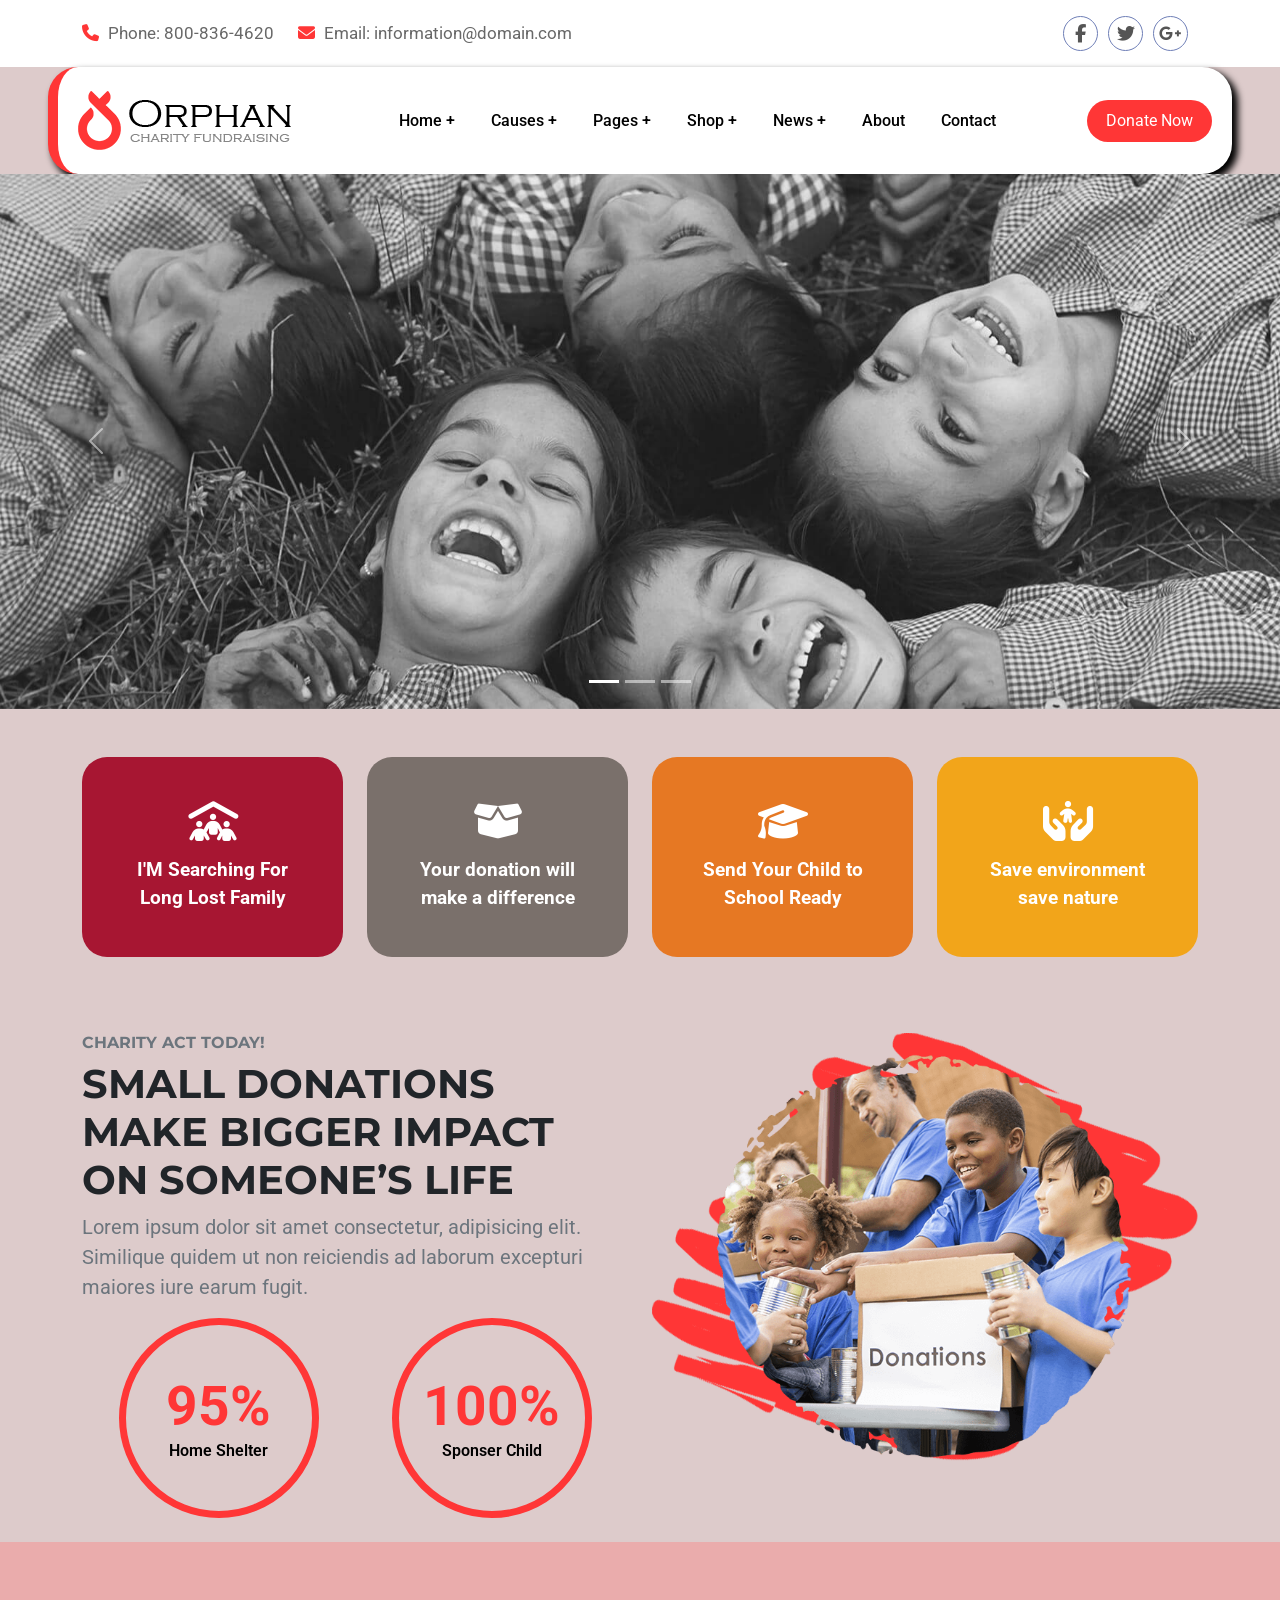
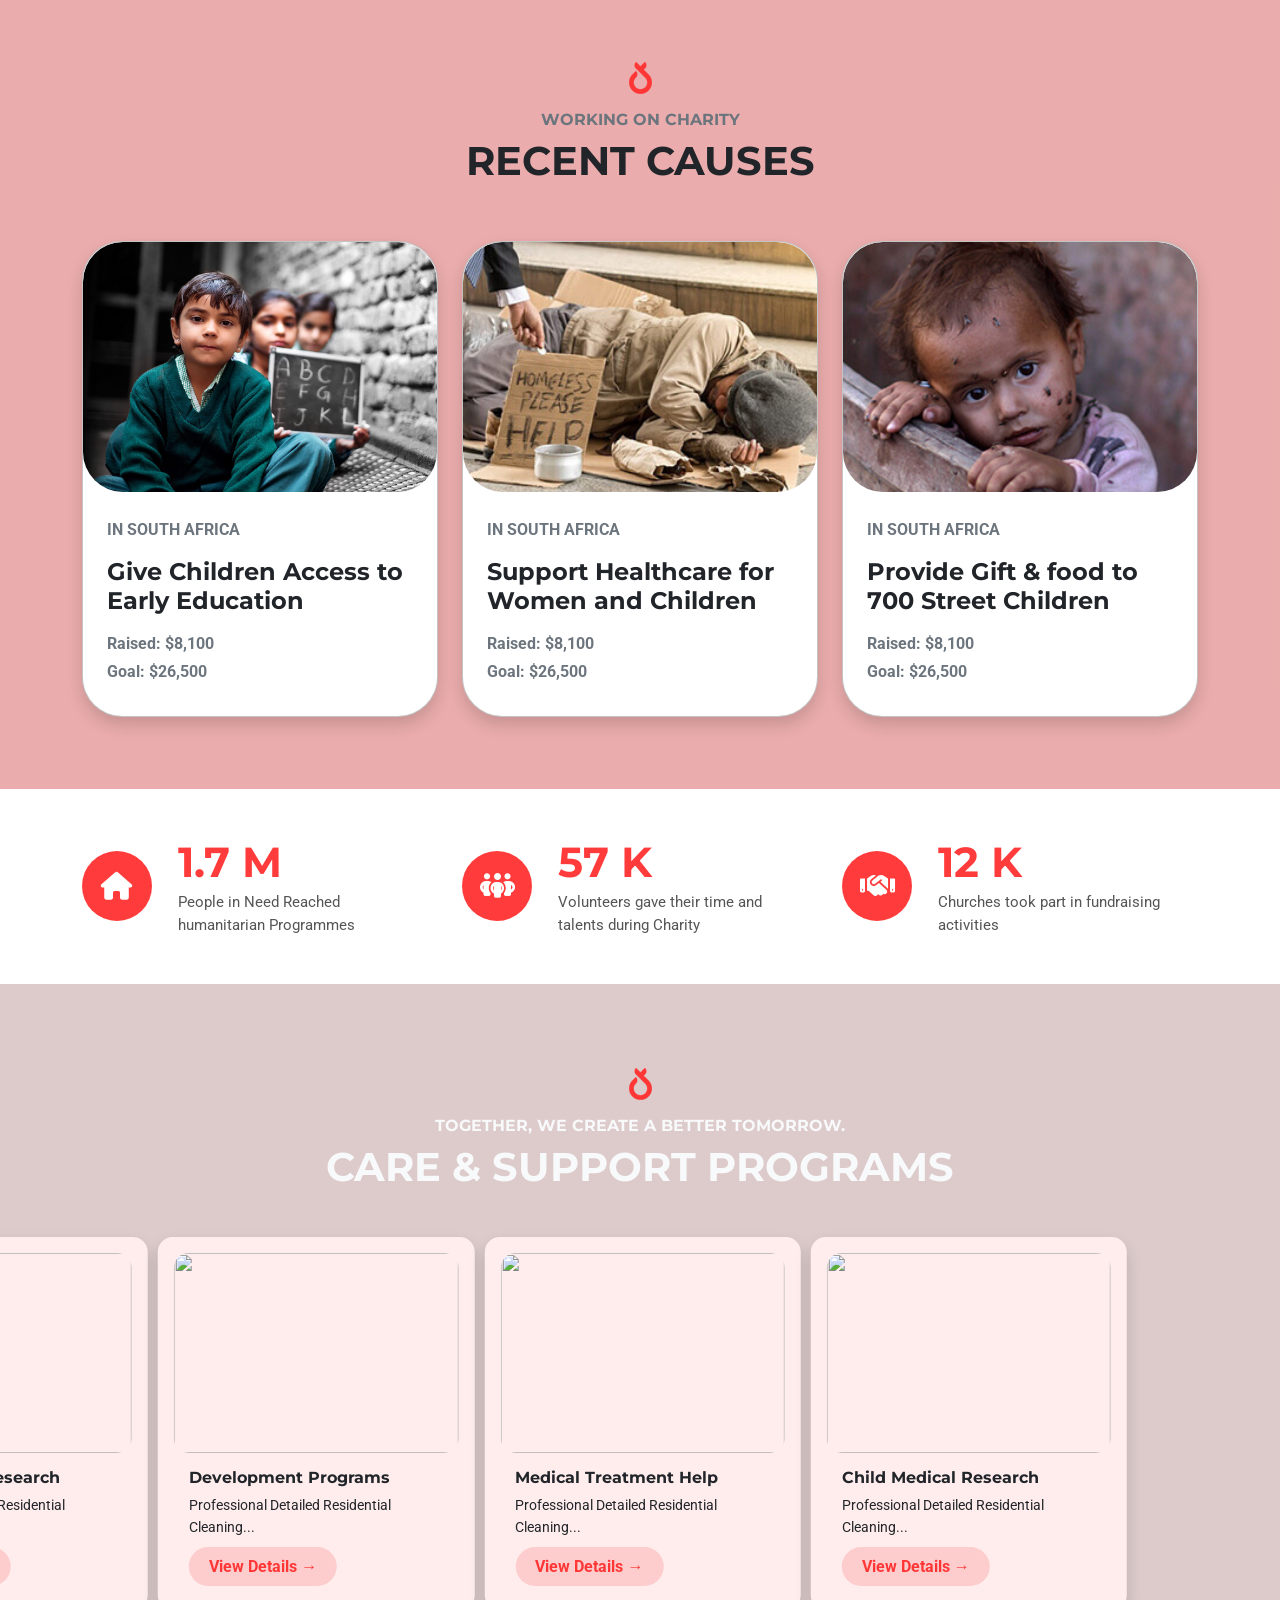
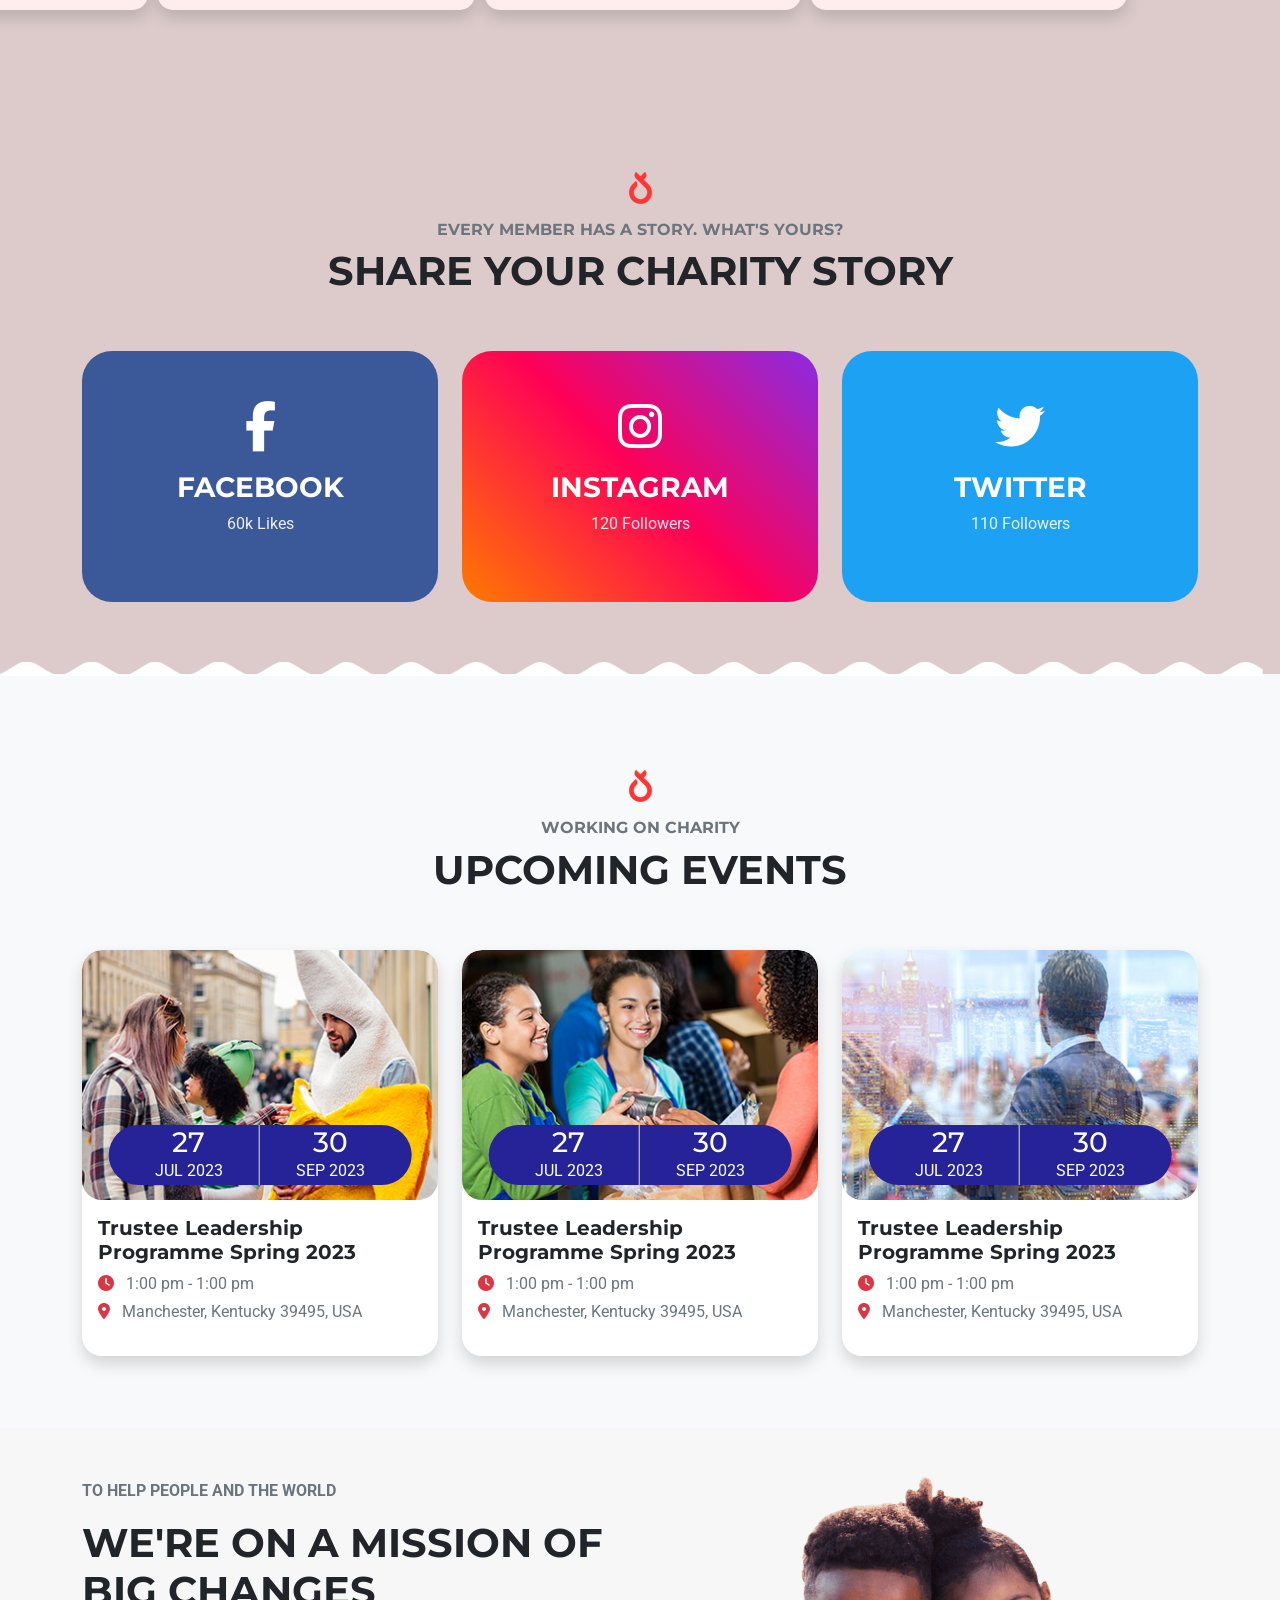
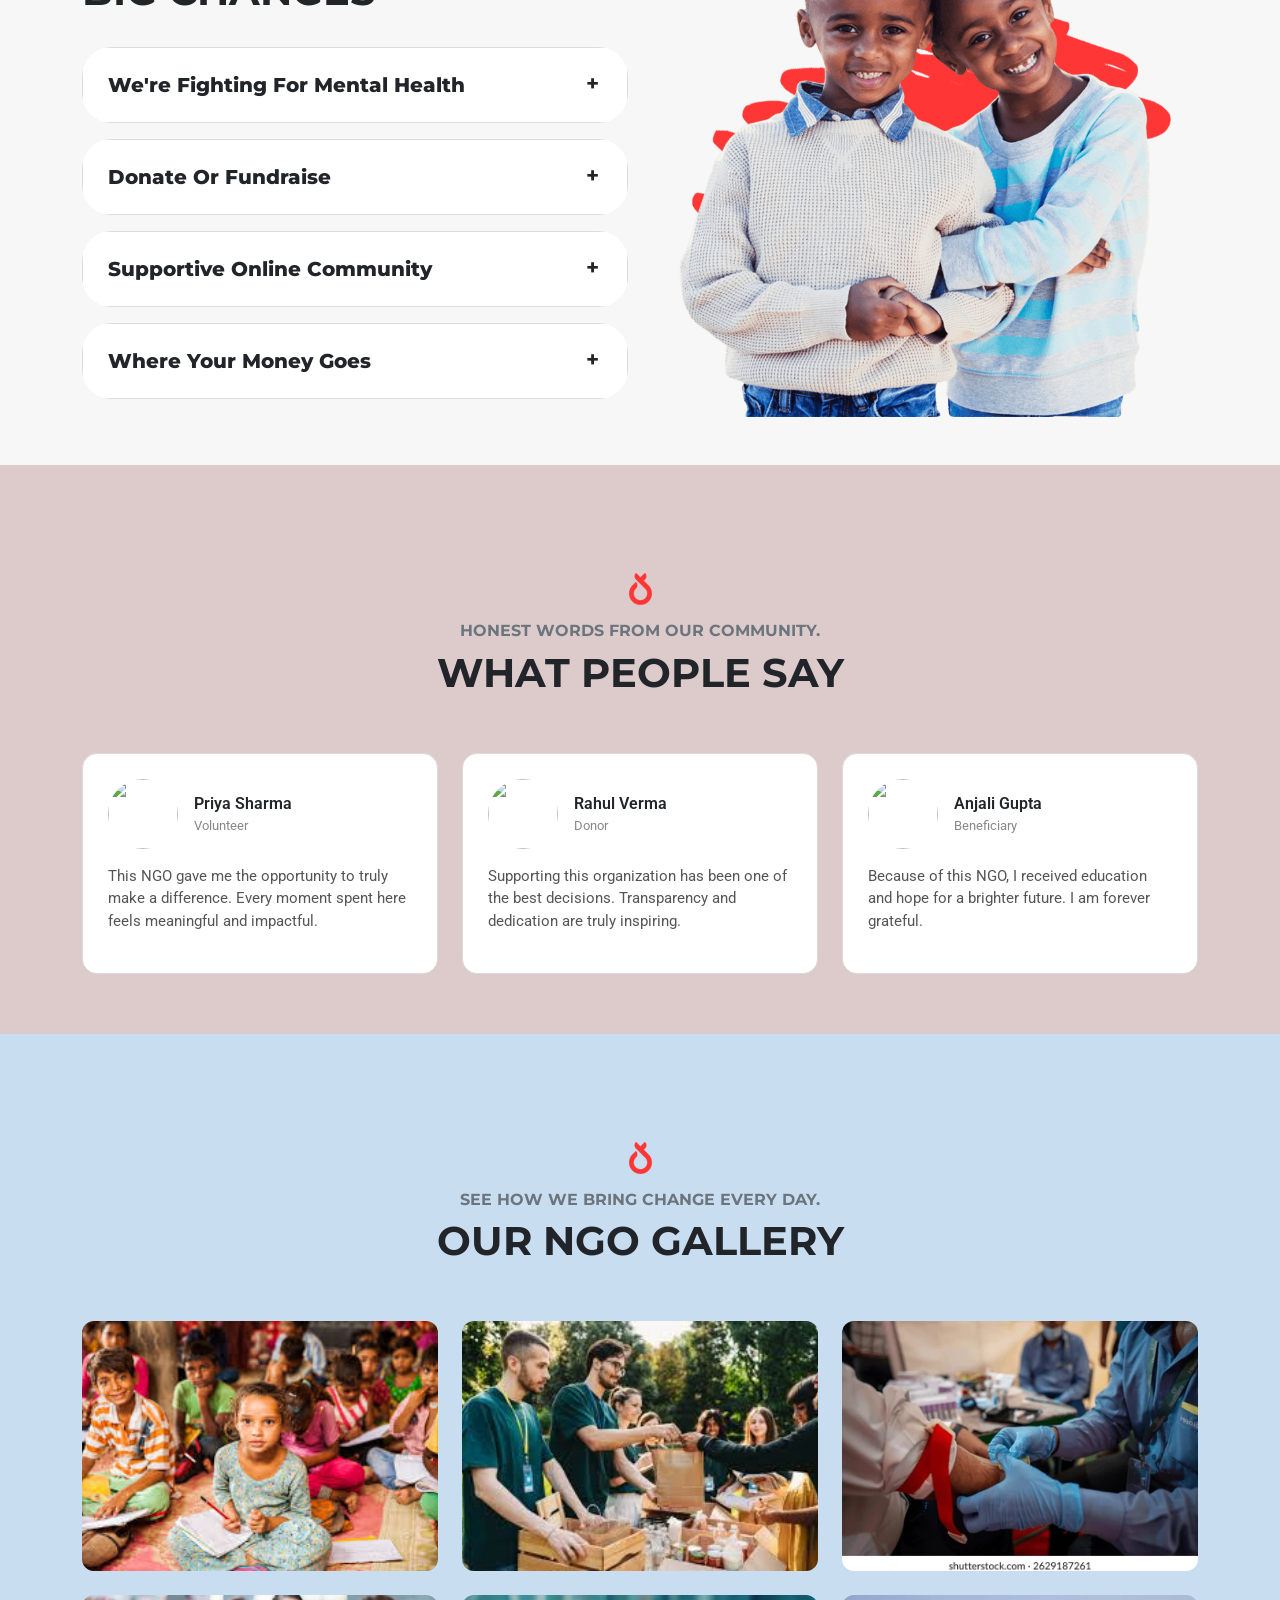
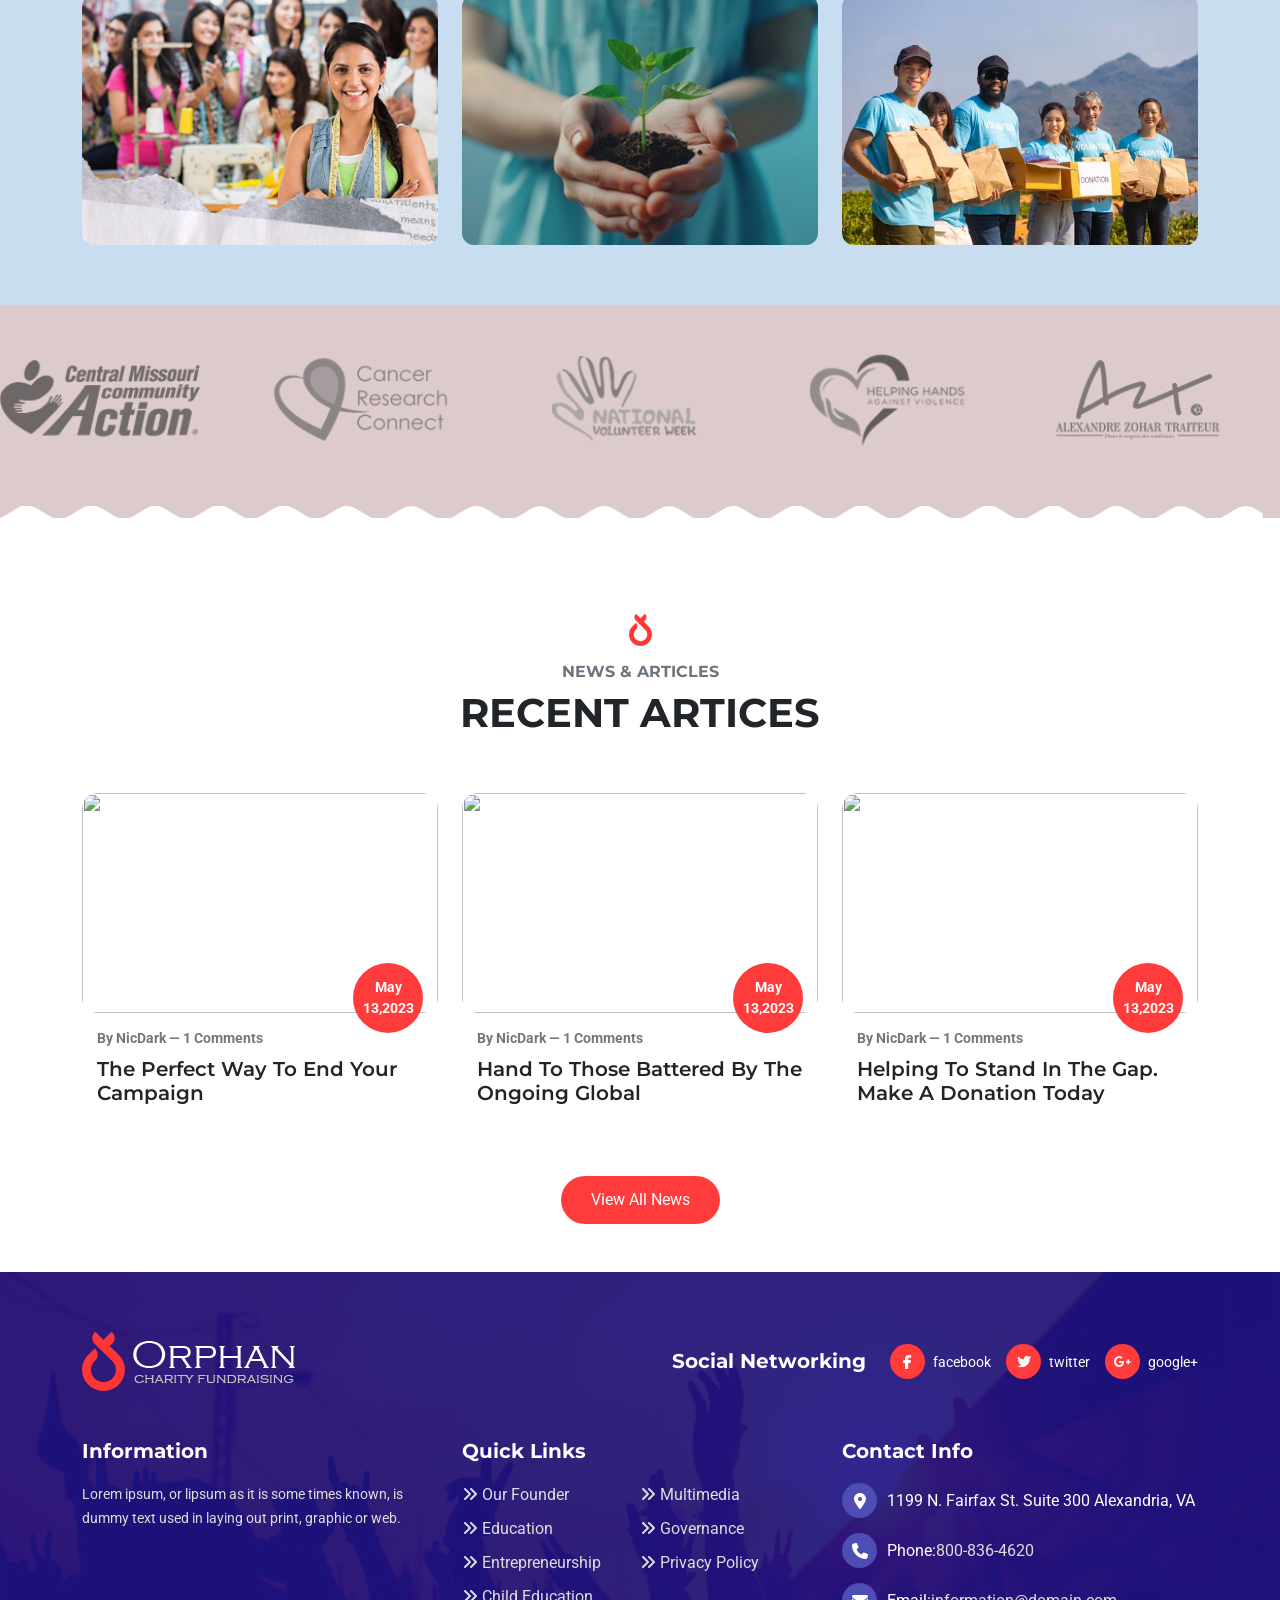
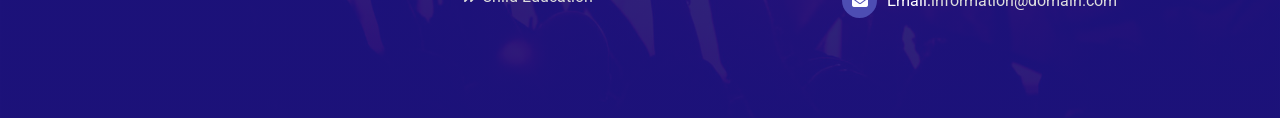
==== commit 911c1f83: "bhoomi" ====
--- a/index.html
+++ b/index.html
@@ -1055,7 +1055,7 @@
       </div>
     </section>
 
-    <section class="ngoMember546">
+    <!-- <section class="ngoMember546">
       <div class="container py-5">
         <div class="row g-4">
           <div class="col-lg-4 col-md-6">
@@ -1176,7 +1176,7 @@
           </div>
         </div>
       </div>
-    </section>
+    </section> -->
     <section class="ngoGalleryWrapper546">
       <div class="container">
         <div class="headerContent34 text-center py-5" data-aos="fade-up">
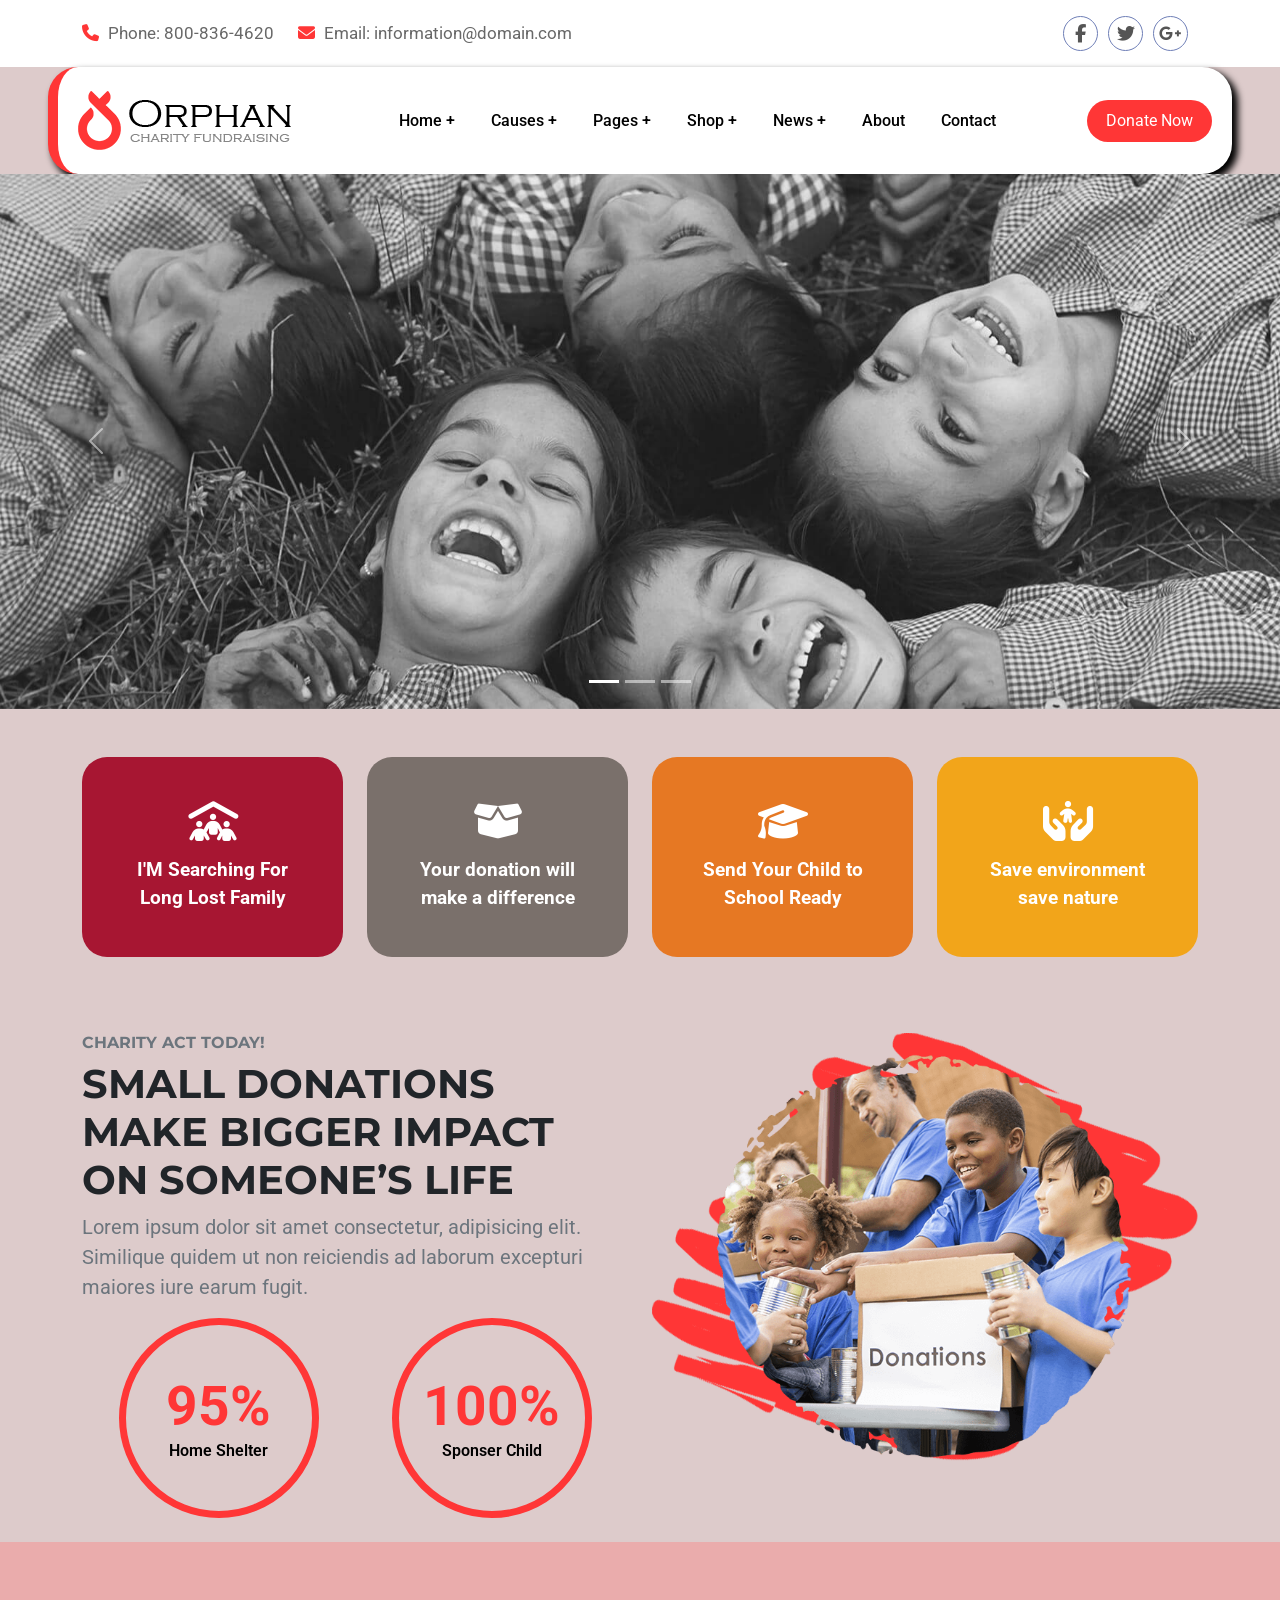
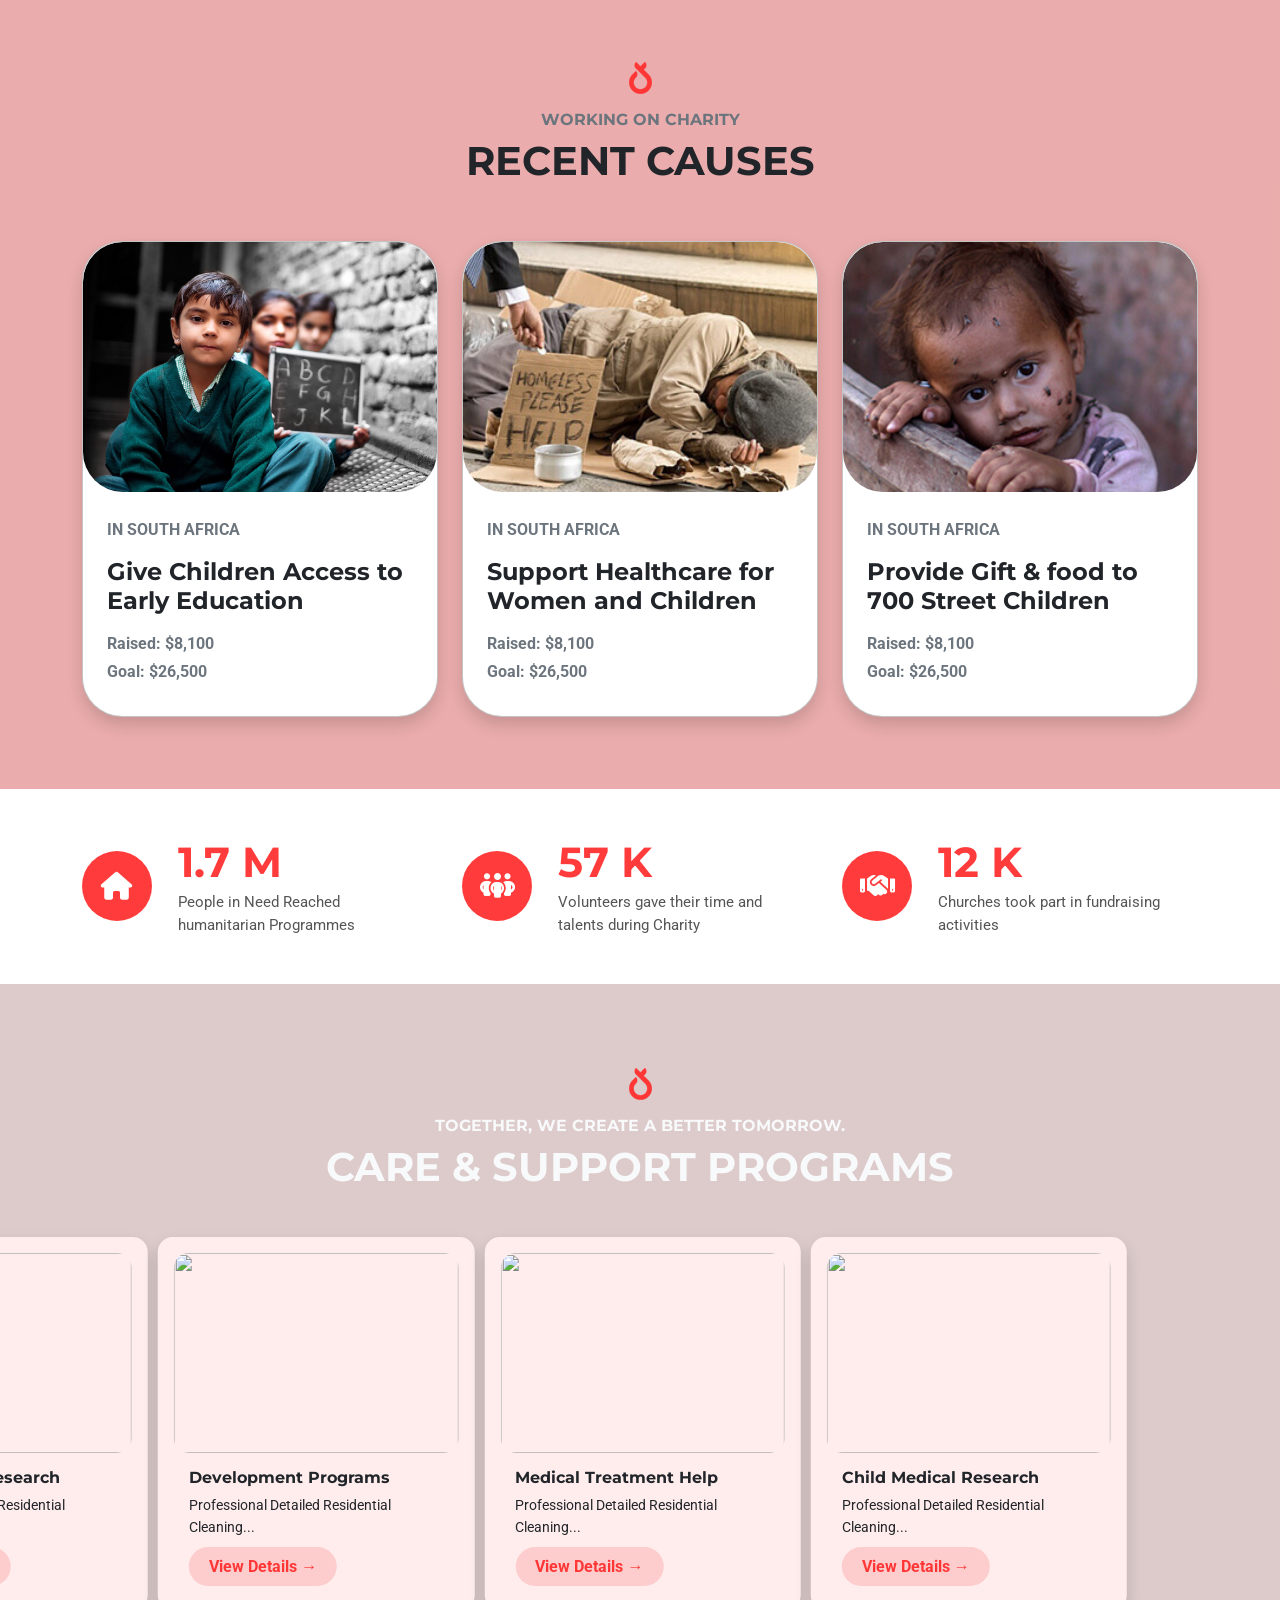
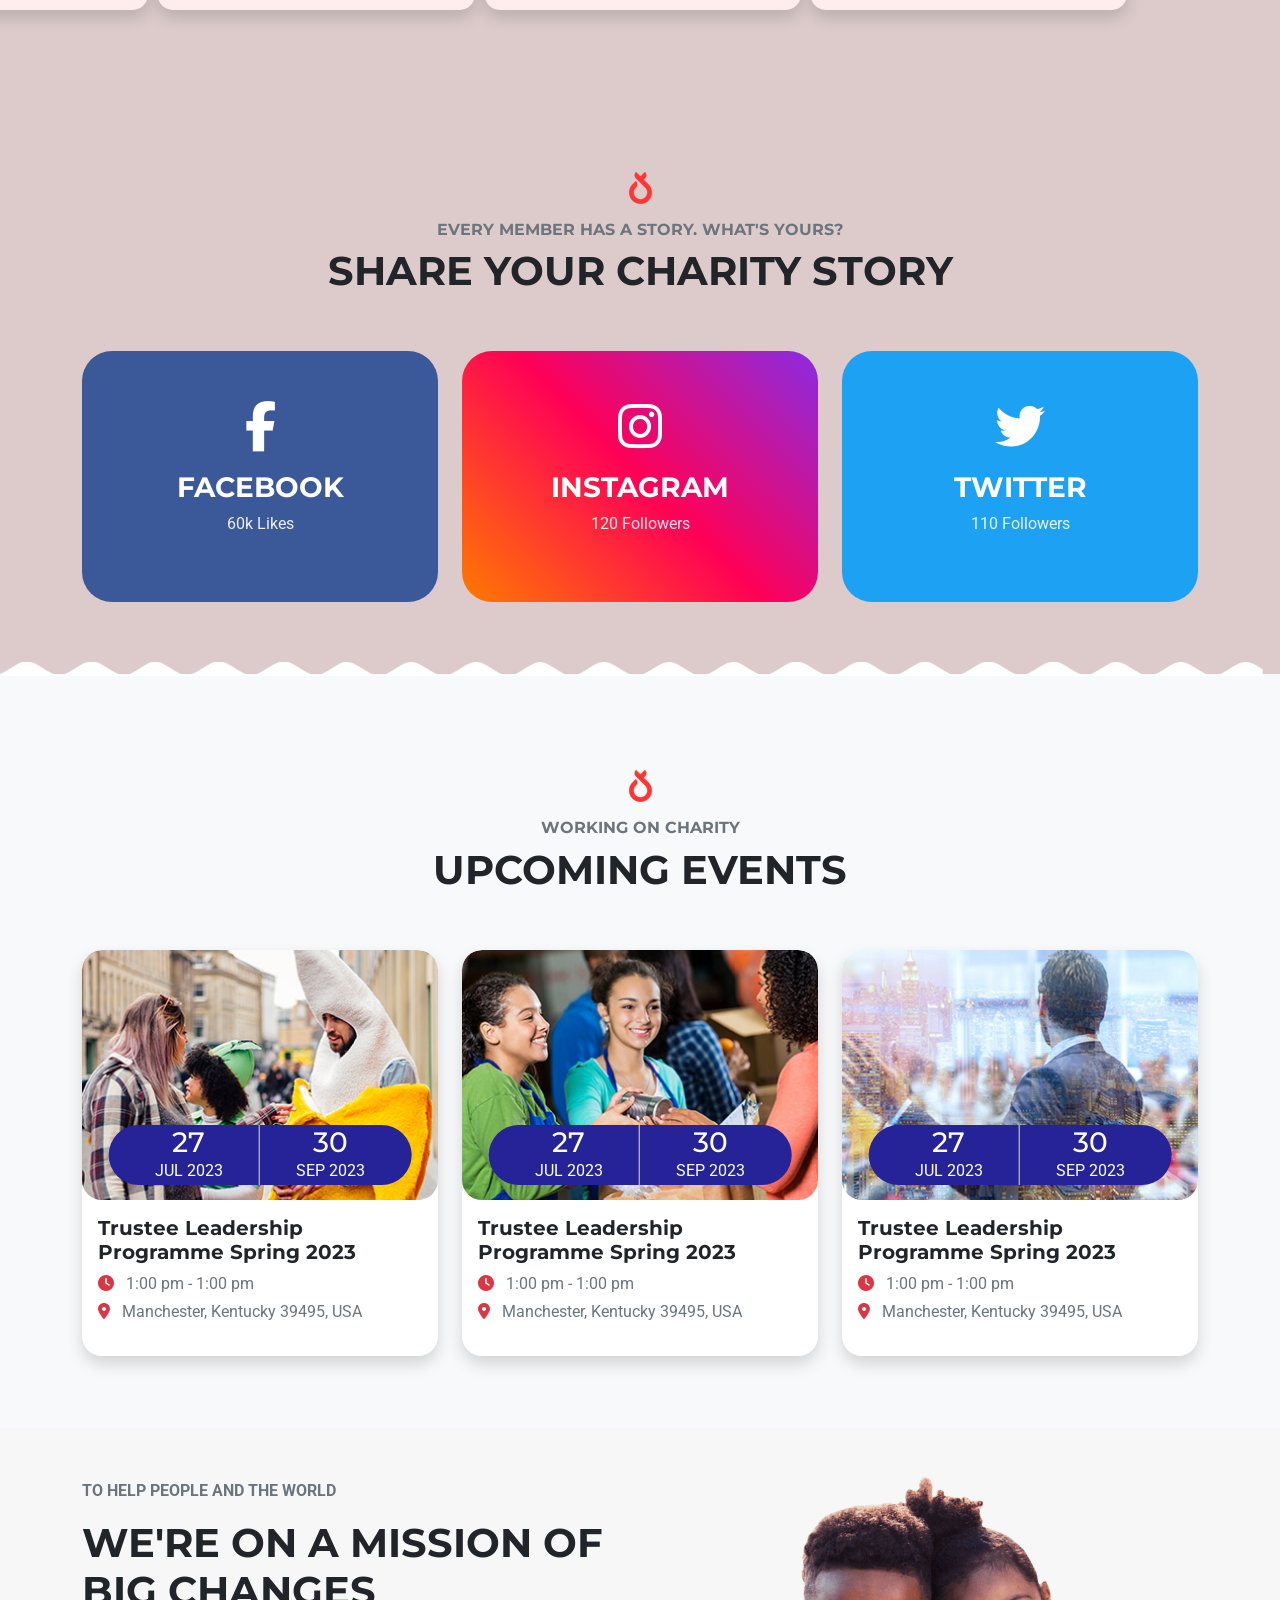
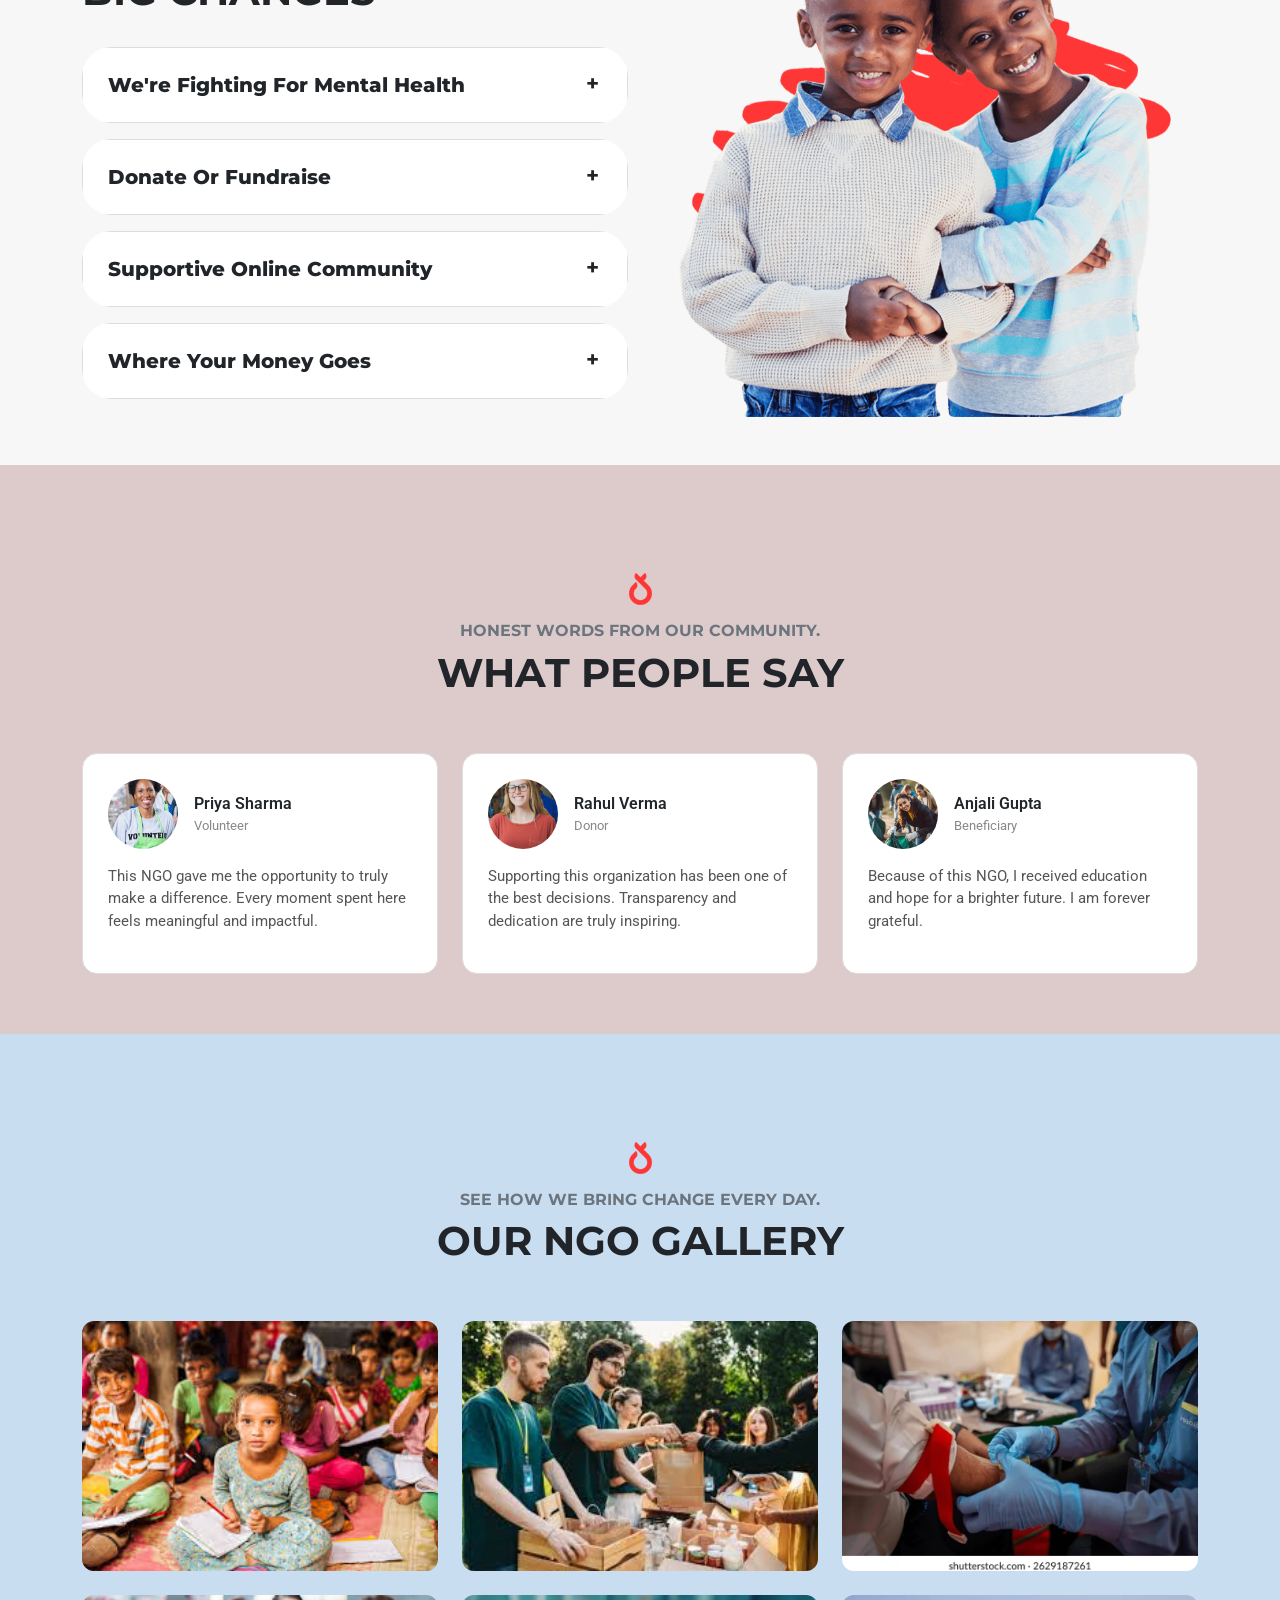
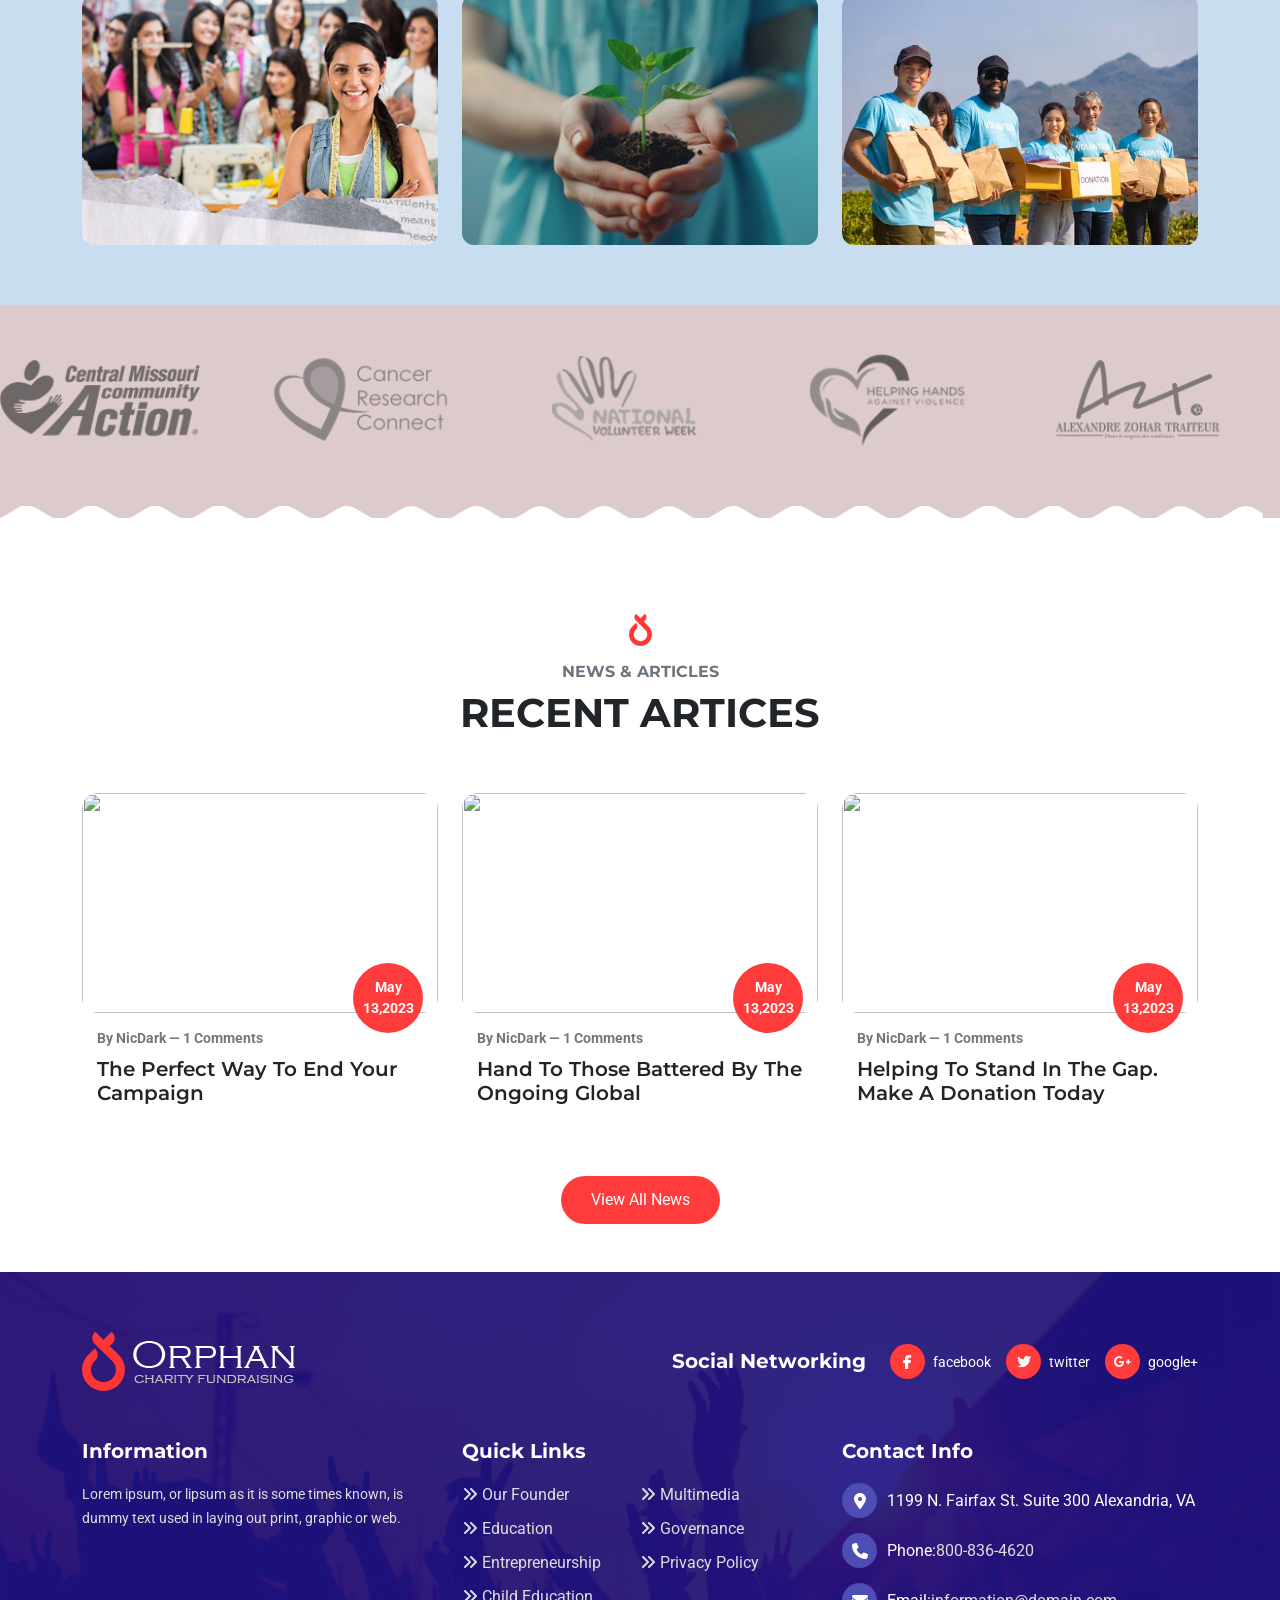
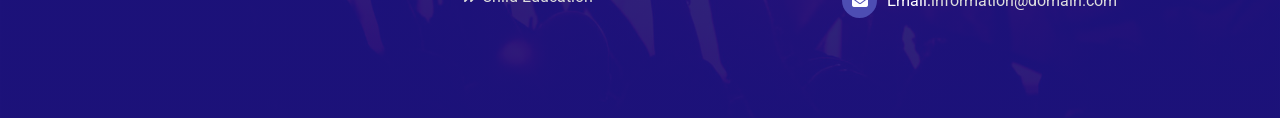
==== commit b4b6cba7: "bhoomi" ====
--- a/index.html
+++ b/index.html
@@ -997,7 +997,7 @@
             <div class="testimonialCard546">
               <div class="d-flex align-items-center mb-3">
                 <img
-                  src="https://randomuser.me/api/portraits/women/44.jpg"
+                  src="image/team-4.jpg"
                   class="testimonialImg546 me-3"
                 />
                 <div>
@@ -1017,7 +1017,7 @@
             <div class="testimonialCard546">
               <div class="d-flex align-items-center mb-3">
                 <img
-                  src="https://randomuser.me/api/portraits/men/32.jpg"
+                  src="image/team-2.jpg"
                   class="testimonialImg546 me-3"
                 />
                 <div>
@@ -1037,7 +1037,7 @@
             <div class="testimonialCard546">
               <div class="d-flex align-items-center mb-3">
                 <img
-                  src="https://randomuser.me/api/portraits/women/68.jpg"
+                  src="image/test3.jpg"
                   class="testimonialImg546 me-3"
                 />
                 <div>
